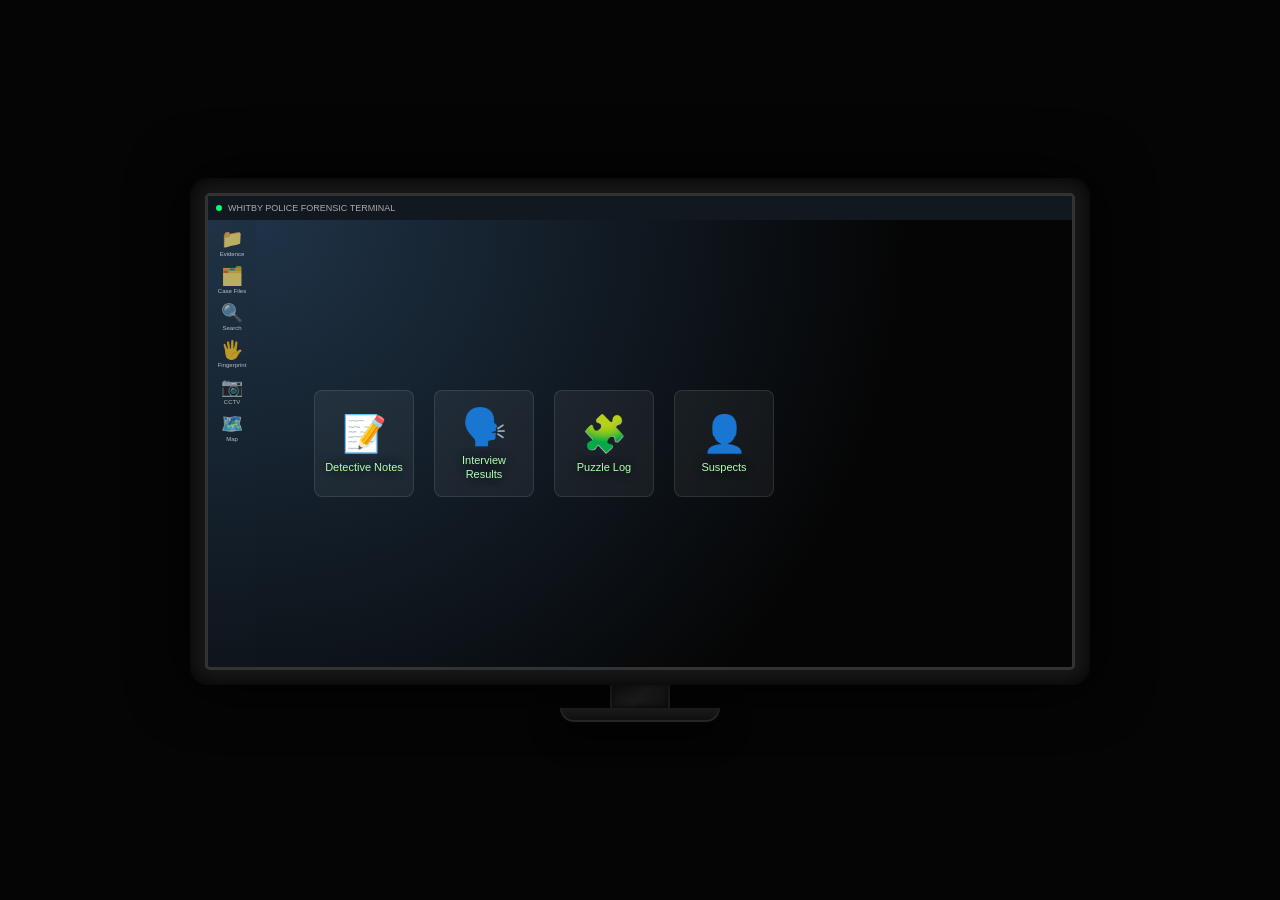
==== hanoi-puzzle.html @ 404af090 "Add files via upload" ====
<!DOCTYPE html>
<html lang="en">
<head>
  <meta charset="UTF-8">
  <meta name="viewport" content="width=device-width, initial-scale=1.0">
  <title>Whitby Detective - Workstation</title>
  <style>
    /* ===== PC STYLES ===== */
    * { box-sizing: border-box; font-family: Arial, sans-serif; }
    body { margin: 0; height: 100vh; background: #050505; display: flex; justify-content: center; align-items: center; overflow: hidden; }
    .computer { width: min(92vw, 900px); display: flex; flex-direction: column; align-items: center; gap: 0px; }
    .monitor {
      width: 100%;
      aspect-ratio: 16/9;
      background: #181818;
      border-radius: 18px;
      padding: 15px;
      box-shadow: 0 0 60px black, inset 0 0 20px #000;
      flex-shrink: 0;
      position: relative;
      z-index: 2;
    }
    .screen {
      width: 100%;
      height: 100%;
      background: #071018;
      border: 3px solid #333;
      border-radius: 5px;
      display: flex;
      flex-direction: column;
      overflow: hidden;
    }
    .header {
      height: 24px;
      background: #121820;
      color: #aaa;
      display: flex;
      align-items: center;
      padding: 0 8px;
      font-size: 9px;
      flex-shrink: 0;
    }
    .status-light {
      width: 6px;
      height: 6px;
      background: #00ff66;
      border-radius: 50%;
      margin-right: 6px;
    }
    .desktop {
      flex: 1;
      display: flex;
      background: radial-gradient(circle at top left, #1f3347, #050505 70%);
      position: relative;
      overflow: hidden;
      min-height: 0;
    }
    .icons {
      width: 48px;
      padding: 6px;
      flex-shrink: 0;
      z-index: 5;
      display: flex;
      flex-direction: column;
      gap: 4px;
    }
    .icon {
      color: rgba(255,255,255,0.7);
      text-align: center;
      font-size: 6px;
      cursor: pointer;
      padding: 2px 0;
      transition: color 0.2s;
    }
    .icon:hover { color: #fff; }
    .icon span { display: block; font-size: 18px; margin-bottom: 1px; }
    .puzzle-area {
      flex: 1;
      display: flex;
      align-items: center;
      justify-content: center;
      padding: 10px;
      overflow: auto;
      min-height: 0;
      position: relative;
    }

    /* ===== DESKTOP VIEW ===== */
    #desktopView {
      width: 100%;
      height: 100%;
      display: flex;
      flex-direction: column;
      align-items: center;
      justify-content: center;
      position: absolute;
      top: 0; left: 0;
      z-index: 10;
      background: radial-gradient(circle at top left, #1f3347, #050505 70%);
      transition: opacity 0.5s;
      padding: 20px;
    }
    #desktopView.hidden {
      opacity: 0;
      pointer-events: none;
    }
    .desktop-grid {
      display: grid;
      grid-template-columns: repeat(auto-fill, minmax(100px, 1fr));
      gap: 20px;
      width: 100%;
      max-width: 700px;
      justify-items: center;
    }
    .desktop-icon {
      display: flex;
      flex-direction: column;
      align-items: center;
      justify-content: center;
      background: rgba(255,255,255,0.05);
      border: 1px solid rgba(255,255,255,0.1);
      border-radius: 8px;
      padding: 15px 10px;
      cursor: pointer;
      transition: background 0.3s, transform 0.2s;
      color: #b3ffb3;
      font-size: 12px;
      width: 100px;
      text-align: center;
      min-height: 90px;
    }
    .desktop-icon:hover {
      background: rgba(255,255,255,0.15);
      transform: scale(1.02);
    }
    .desktop-icon .big-icon {
      font-size: 36px;
      margin-bottom: 6px;
    }
    .desktop-icon .label {
      font-size: 11px;
      text-shadow: 0 0 10px rgba(0,0,0,0.8);
      word-wrap: break-word;
      line-height: 1.2;
    }
    .desktop-icon.hidden-usb {
      display: none !important;
    }

    /* ===== HANOI (hidden initially) ===== */
    .hanoi-wrapper {
      transform: scale(0.9);
      transform-origin: center center;
      width: 100%;
      height: 100%;
      display: none;
      flex-direction: column;
      align-items: center;
      justify-content: center;
    }
    .hanoi-wrapper.active {
      display: flex;
    }

    /* ===== HANOI STYLES ===== */
    .hanoi-wrapper label, .hanoi-wrapper input {
      position: absolute;
      top: -10vmin;
      margin: 0;
      border: 0;
      padding: 0;
      width: 30vmin;
      height: 52.5vmin;
      cursor: pointer;
      opacity: 0;
      pointer-events: none;
      -webkit-tap-highlight-color: transparent;
    }
    .hanoi-wrapper input:nth-child(6n+2), .hanoi-wrapper input:checked + input + input + label { left: 0; }
    .hanoi-wrapper input:nth-child(6n+3), .hanoi-wrapper input:checked + input + label { left: 30vmin; }
    .hanoi-wrapper input:nth-child(6n+4), .hanoi-wrapper input:checked + label { left: 60vmin; }
    .hanoi-wrapper label, .hanoi-wrapper input:hover, .hanoi-wrapper input[readonly]:focus + input, .hanoi-wrapper input[readonly]:focus + input + input, .hanoi-wrapper input[readonly]:focus + input + input + input { pointer-events: initial; }
    .hanoi-wrapper input[readonly], .hanoi-wrapper input:nth-child(6n+2):checked ~ input:nth-child(6n+2), .hanoi-wrapper input:nth-child(6n+3):checked ~ input:nth-child(6n+3), .hanoi-wrapper input:nth-child(6n+4):checked ~ input:nth-child(6n+4) { pointer-events: none; }
    .hanoi-wrapper #one ~ input, .hanoi-wrapper #one ~ label { z-index: 6; }
    .hanoi-wrapper #two ~ input, .hanoi-wrapper #two ~ label { z-index: 5; }
    .hanoi-wrapper #three ~ input, .hanoi-wrapper #three ~ label { z-index: 4; }
    .hanoi-wrapper #four ~ input, .hanoi-wrapper #four ~ label { z-index: 3; }
    .hanoi-wrapper #five ~ input, .hanoi-wrapper #five ~ label { z-index: 2; }
    .hanoi-wrapper #six ~ input, .hanoi-wrapper #six ~ label { z-index: 1; }
    .hanoi-wrapper input#zero { z-index: 7; }
    .hanoi-wrapper input#zero:focus { pointer-events: none; }
    .hanoi-wrapper input[readonly]:focus + input:checked ~ #zero { left: 0; pointer-events: initial; }
    .hanoi-wrapper input[readonly]:focus + input + input:checked ~ #zero { left: 30vmin; pointer-events: initial; }
    .hanoi-wrapper input[readonly]:focus + input + input + input:checked ~ #zero { left: 60vmin; pointer-events: initial; }
    .hanoi-wrapper .discs {
      position: relative;
      display: flex;
      flex-flow: column wrap;
      justify-content: flex-end;
      margin: 8vmin auto 0;
      width: 85vmin;
      height: 32vmin;
    }
    .hanoi-wrapper .disc {
      z-index: 1;
      border-radius: 1vmin;
      height: 4vmin;
      pointer-events: none;
      transition: order 0.3s step-end;
    }
    .hanoi-wrapper input:checked + input + input + label + .disc { order: 3; }
    .hanoi-wrapper input:checked + input + label + .disc { order: 6; }
    .hanoi-wrapper input:checked + label + .disc { order: 9; }
    .hanoi-wrapper input:focus + input:checked + input + input + label + .disc { order: 1; transition: order 0s; animation: float 3s ease-in-out infinite alternate; }
    .hanoi-wrapper input:focus + input + input:checked + input + label + .disc { order: 4; transition: order 0s; animation: float 3s ease-in-out infinite alternate; }
    .hanoi-wrapper input:focus + input + input + input:checked + label + .disc { order: 7; transition: order 0s; animation: float 3s ease-in-out infinite alternate; }
    @keyframes float { 50% { transform: translateY(-1vmin); } }
    .hanoi-wrapper input:focus + input:hover + input + input + label + .disc, .hanoi-wrapper input + input:active + input + input + label + .disc { order: 1; }
    .hanoi-wrapper input:focus + input + input:hover + input + label + .disc, .hanoi-wrapper input + input + input:active + input + label + .disc { order: 4; }
    .hanoi-wrapper input:focus + input + input + input:hover + label + .disc, .hanoi-wrapper input + input + input + input:active + label + .disc { order: 7; }
    .hanoi-wrapper .one { margin: 0 10vmin; width: 10vmin; background: linear-gradient(to right, #5d3a1a, #4a2c13, #3a1f0e); }
    .hanoi-wrapper .two { margin: 0 8vmin; width: 14vmin; background: linear-gradient(to right, #2c3e50, #1e2b3a, #141e2a); }
    .hanoi-wrapper .three { margin: 0 6vmin; width: 18vmin; background: linear-gradient(to right, #7d5e3a, #6b4e2f, #5a3e24); }
    .hanoi-wrapper .four { margin: 0 4vmin; width: 22vmin; background: linear-gradient(to right, #3a3a3a, #2a2a2a, #1a1a1a); }
    .hanoi-wrapper .five { margin: 0 2vmin; width: 26vmin; background: linear-gradient(to right, #2e5e5e, #1f4a4a, #123b3b); }
    .hanoi-wrapper .six { width: 30vmin; background: linear-gradient(to right, #7a2e2e, #5e2323, #471b1b); }
    .hanoi-wrapper .spacer { width: 30vmin; height: 1px; flex-grow: 0; pointer-events: none; transition: flex 0.3s; }
    .hanoi-wrapper .separator { width: 0; height: 100%; }
    .hanoi-wrapper .a { order: 2; }
    .hanoi-wrapper .ab { order: 3; }
    .hanoi-wrapper .b { order: 5; }
    .hanoi-wrapper .bc { order: 6; }
    .hanoi-wrapper .c { order: 8; }
    .hanoi-wrapper input[readonly]:focus + input:hover ~ .a, .hanoi-wrapper input[readonly]:focus + input + input:hover ~ .b, .hanoi-wrapper input[readonly]:focus + input + input + input:hover ~ .c { transition: flex 0s; flex-grow: 1; }
    .hanoi-wrapper input[readonly]:focus + input:checked ~ .a, .hanoi-wrapper input[readonly]:focus + input + input:checked ~ .b, .hanoi-wrapper input[readonly]:focus + input + input + input:checked ~ .c { flex-grow: 1; }
    .hanoi-wrapper .win {
      z-index: 7;
      position: absolute;
      left: 0;
      right: 0;
      top: -10vmin;
      bottom: -7.5vmin;
      color: #a5d6a7;
      font-family: Arial, sans-serif;
      font-size: 6vmin;
      line-height: 17.5vmin;
      opacity: 0;
      pointer-events: none;
      transition: opacity 0.3s;
    }
    .hanoi-wrapper input:nth-child(6n+4):checked ~ input:nth-child(6n+4):checked ~ input:nth-child(6n+4):checked ~ input:nth-child(6n+4):checked ~ input:nth-child(6n+4):checked ~ input:nth-child(6n+4):checked ~ .win { opacity: 1; pointer-events: initial; }
    .hanoi-wrapper .tower {
      position: absolute;
      top: 7.5vmin;
      border-radius: 1vmin;
      width: 5vmin;
      height: 30vmin;
      background: linear-gradient(to right, #3a3a3a, #2a2a2a, #1a1a1a);
    }
    .hanoi-wrapper .tower.c { background: linear-gradient(to right, #2e7d32, #1b5e20, #0a3d0a); }
    .hanoi-wrapper .a { left: 12.5vmin; }
    .hanoi-wrapper .b { left: 42.5vmin; }
    .hanoi-wrapper .c { left: 72.5vmin; }
    .hanoi-wrapper .bottom {
      position: relative;
      display: block;
      margin: 0 auto;
      border-radius: 1vmin;
      width: 95vmin;
      height: 7.5vmin;
      background: linear-gradient(to right, rgba(255,255,255,0.1), transparent), linear-gradient(#555, #444 13%, #777 14.5%, #777 27.5%, #444 29%, #444 42%, #777 43.5%, #666 56.5%, #444 58%, #444 71%, #666 72.5%, #666 85.5%, #444 87%, #555);
    }

    /* ===== BUTTON PANEL ===== */
    .hanoi-button-panel {
      display: flex;
      gap: 12px;
      justify-content: center;
      flex-wrap: wrap;
      margin-top: 6px;
    }
    .hanoi-action-btn {
      border: none;
      border-radius: 4px;
      padding: 6px 16px;
      font-size: 12px;
      font-weight: bold;
      color: #ccc;
      background: linear-gradient(to right, #2e7d32, #1b5e20);
      cursor: pointer;
      box-shadow: 0 2px 4px rgba(0,0,0,0.5);
      font-family: Arial, sans-serif;
    }
    .hanoi-action-btn:hover:not(:disabled) { background: linear-gradient(to right, #3e9e43, #2e7d32); }
    .hanoi-action-btn:disabled { opacity: 0.5; cursor: not-allowed; }

    /* ===== OVERLAYS ===== */
    .overlay-panel {
      position: absolute;
      top: 0;
      left: 0;
      width: 100%;
      height: 100%;
      background: rgba(0,0,0,0.85);
      border-radius: 4px;
      display: none;
      flex-direction: column;
      padding: 20px;
      overflow-y: auto;
      z-index: 20;
      color: #b3ffb3;
      justify-content: flex-start;
      align-items: stretch;
    }
    .overlay-panel.visible { display: flex; }

    .overlay-header {
      display: flex;
      justify-content: space-between;
      align-items: center;
      border-bottom: 1px solid #2a7e2a;
      padding-bottom: 10px;
      margin-bottom: 15px;
    }
    .overlay-header .title {
      font-size: 1.2rem;
      color: #88ff88;
    }
    .overlay-header .close-btn {
      background: #1e3a1e;
      border: none;
      color: #aaffaa;
      font-size: 1rem;
      padding: 4px 12px;
      border-radius: 4px;
      cursor: pointer;
      font-weight: bold;
    }
    .overlay-header .close-btn:hover { background: #2a6b2a; }

    .file-content {
      background: #0a120a;
      border: 1px solid #1e6a1e;
      border-radius: 4px;
      padding: 15px;
      white-space: pre-wrap;
      word-wrap: break-word;
      font-size: 0.85rem;
      flex: 1;
      overflow-y: auto;
      color: #b3ffb3;
      font-family: 'Courier New', monospace;
      line-height: 1.6;
      max-height: calc(100% - 80px);
    }

    /* Suspect message overlay */
    #suspect-message {
      justify-content: center;
      align-items: center;
      text-align: center;
      font-size: 2.8vmin;
      line-height: 1.6;
    }
    #suspect-message button {
      background: #1e4a1e;
      border: none;
      color: #b3ffb3;
      font-size: 3vmin;
      padding: 1.5vmin 4vmin;
      border-radius: 1vmin;
      margin-top: 3vmin;
      cursor: pointer;
      box-shadow: 0 0 1.5vmin #00cc00;
      transition: background 0.3s;
    }
    #suspect-message button:hover { background: #2a6b2a; }

    /* USB explorer overlay */
    #explorer .explorer-header {
      display: flex;
      gap: 2vmin;
      align-items: center;
      border-bottom: 2px solid #2a7e2a;
      padding-bottom: 1.5vmin;
      margin-bottom: 2vmin;
    }
    #explorer .back-btn {
      background: #1e3a1e;
      border: none;
      color: #aaffaa;
      font-size: 2.5vmin;
      padding: 0.5vmin 2vmin;
      border-radius: 1vmin;
      cursor: pointer;
      font-weight: bold;
    }
    #explorer .back-btn:disabled { opacity: 0.3; cursor: not-allowed; }
    #explorer .path { font-size: 2.5vmin; color: #88ff88; flex: 1; }
    #explorer .file-list {
      list-style: none;
      padding: 0;
      margin: 2vmin 0;
      border: 1px solid #1e5a1e;
      min-height: 20vmin;
      max-height: 28vmin;
      overflow-y: auto;
      background: #0a1a0a;
      border-radius: 1vmin;
    }
    #explorer .file-list li {
      padding: 1.2vmin 2vmin;
      border-bottom: 1px solid #1e4a1e;
      cursor: pointer;
      display: flex;
      align-items: center;
      gap: 1.5vmin;
      font-size: 2.2vmin;
    }
    #explorer .file-list li:hover { background: #1a3a1a; }
    #explorer .folder-icon::before { content: "📁 "; color: #88ccff; }
    #explorer .file-icon::before { content: "📄 "; color: #ffcc88; }
    #explorer .encrypted-icon::before { content: "🔒 "; color: #ff8888; }
    #explorer .content-area {
      background: #0a120a;
      border: 1px solid #1e6a1e;
      border-radius: 1vmin;
      padding: 2vmin;
      margin-top: 2vmin;
      white-space: pre-wrap;
      word-wrap: break-word;
      font-size: 2.2vmin;
      min-height: 20vmin;
      max-height: 38vmin;
      overflow-y: auto;
    }

    /* ===== USB BOX (physical) - hidden when locked ===== */
    .usb-box {
      display: flex;
      align-items: center;
      justify-content: center;
      gap: 10px;
      width: 140px;
      height: 24px;
      background: linear-gradient(180deg, #2a2a2a, #151515);
      border: 1px solid #444;
      border-radius: 4px;
      margin: 6px auto 6px auto;
      box-shadow: inset 0 1px 2px rgba(255,255,255,0.05), 0 0 15px rgba(0,0,0,0.8);
      position: relative;
      z-index: 1;
      flex-shrink: 0;
      cursor: pointer;
      transition: border-color 0.3s, box-shadow 0.3s;
    }
    .usb-box:hover {
      border-color: #6a6;
      box-shadow: 0 0 20px rgba(0,255,0,0.15), 0 0 15px rgba(0,0,0,0.8);
    }
    .usb-box.hidden-usb {
      display: none !important;
    }
    .usb-icon { font-size: 12px; color: #888; line-height: 1; }
    .usb-label { color: #666; font-size: 7px; letter-spacing: 1px; text-transform: uppercase; font-weight: 300; }
    .usb-port {
      width: 16px;
      height: 10px;
      background: #0a0f1a;
      border: 1.5px solid #666;
      border-radius: 2px;
      box-shadow: inset 0 0 6px rgba(0,0,0,0.9);
      position: relative;
      flex-shrink: 0;
    }
    .usb-port::after {
      content: '';
      position: absolute;
      bottom: 1.5px;
      left: 50%;
      transform: translateX(-50%);
      width: 6px;
      height: 4px;
      background: #05080f;
      border: 1px solid #333;
      border-radius: 1px;
      box-shadow: inset 0 0 4px rgba(0,0,0,0.8);
    }

    .stand {
      display: flex;
      flex-direction: column;
      align-items: center;
      margin-top: -2px;
      position: relative;
      z-index: 1;
    }
    .stand-neck {
      width: 60px;
      height: 25px;
      background: linear-gradient(135deg, #1a1a1a, #2a2a2a, #1a1a1a);
      border-radius: 4px 4px 0 0;
      box-shadow: inset 0 -2px 5px rgba(0,0,0,0.5);
      border-left: 2px solid #2a2a2a;
      border-right: 2px solid #2a2a2a;
      border-top: 2px solid #2a2a2a;
    }
    .stand-base {
      width: 160px;
      height: 14px;
      background: linear-gradient(180deg, #222, #111);
      border-radius: 0 0 20px 20px;
      box-shadow: 0 10px 30px rgba(0,0,0,0.9);
      border-left: 2px solid #2a2a2a;
      border-right: 2px solid #2a2a2a;
      border-bottom: 2px solid #2a2a2a;
    }

    .hidden-form { display: none !important; }
    .hidden { display: none !important; }

    @media (max-width: 500px) {
      .monitor { padding: 8px; }
      .header { height: 20px; font-size: 7px; }
      .icons { width: 36px; padding: 4px; }
      .icon span { font-size: 14px; }
      .hanoi-wrapper { transform: scale(0.7); }
      .hanoi-wrapper .discs { width: 75vmin; height: 28vmin; }
      .desktop-grid { grid-template-columns: repeat(auto-fill, minmax(80px, 1fr)); gap: 10px; }
      .desktop-icon { width: 80px; padding: 10px 5px; min-height: 70px; }
      .desktop-icon .big-icon { font-size: 28px; }
      .desktop-icon .label { font-size: 10px; }
    }
  </style>
</head>
<body>
<div class="computer">

  <!-- MONITOR -->
  <div class="monitor">
    <div class="screen">

      <div class="header">
        <div class="status-light"></div>
        WHITBY POLICE FORENSIC TERMINAL
      </div>

      <div class="desktop">

        <div class="icons">
          <div class="icon"><span>📁</span>Evidence</div>
          <div class="icon"><span>🗂️</span>Case Files</div>
          <div class="icon"><span>🔍</span>Search</div>
          <div class="icon"><span>🖐️</span>Fingerprint</div>
          <div class="icon"><span>📷</span>CCTV</div>
          <div class="icon"><span>🗺️</span>Map</div>
        </div>

        <!-- PUZZLE AREA -->
        <div class="puzzle-area" id="puzzleArea">

          <!-- DESKTOP VIEW -->
          <div id="desktopView">
            <div class="desktop-grid" id="desktopGrid">
              <!-- Detective Notes -->
              <div class="desktop-icon" data-file="detectiveNotes">
                <div class="big-icon">📝</div>
                <div class="label">Detective Notes</div>
              </div>
              <!-- Interview Results -->
              <div class="desktop-icon" data-file="interviewResults">
                <div class="big-icon">🗣️</div>
                <div class="label">Interview Results</div>
              </div>
              <!-- Puzzle Log -->
              <div class="desktop-icon" data-file="puzzleLog">
                <div class="big-icon">🧩</div>
                <div class="label">Puzzle Log</div>
              </div>
              <!-- Suspects -->
              <div class="desktop-icon" data-file="suspects">
                <div class="big-icon">👤</div>
                <div class="label">Suspects</div>
              </div>
              <!-- USB Drive (hidden if locked) -->
              <div class="desktop-icon" id="usbDesktopIcon">
                <div class="big-icon">💾</div>
                <div class="label">USB Drive</div>
                <div class="sub-label" style="font-size:8px; color:#888;">Click to open</div>
              </div>
            </div>
          </div>

          <!-- TOWER OF HANOI -->
          <div class="hanoi-wrapper" id="hanoiContainer">
            <form id="hanoiForm">
              <div class="discs">
                <input id="one" type="text" tabindex="-1" readonly>
                <input name="one" type="radio" tabindex="-1" checked>
                <input name="one" type="radio" tabindex="-1">
                <input name="one" type="radio" tabindex="-1">
                <label for="one"></label>
                <div class="disc one"></div>

                <input id="two" type="text" tabindex="-1" readonly>
                <input name="two" type="radio" tabindex="-1" checked>
                <input name="two" type="radio" tabindex="-1">
                <input name="two" type="radio" tabindex="-1">
                <label for="two"></label>
                <div class="disc two"></div>

                <input id="three" type="text" tabindex="-1" readonly>
                <input name="three" type="radio" tabindex="-1" checked>
                <input name="three" type="radio" tabindex="-1">
                <input name="three" type="radio" tabindex="-1">
                <label for="three"></label>
                <div class="disc three"></div>

                <input id="four" type="text" tabindex="-1" readonly>
                <input name="four" type="radio" tabindex="-1" checked>
                <input name="four" type="radio" tabindex="-1">
                <input name="four" type="radio" tabindex="-1">
                <label for="four"></label>
                <div class="disc four"></div>

                <input id="five" type="text" tabindex="-1" readonly>
                <input name="five" type="radio" tabindex="-1" checked>
                <input name="five" type="radio" tabindex="-1">
                <input name="five" type="radio" tabindex="-1">
                <label for="five"></label>
                <div class="disc five"></div>

                <input id="six" type="text" tabindex="-1" readonly>
                <input name="six" type="radio" tabindex="-1" checked>
                <input name="six" type="radio" tabindex="-1">
                <input name="six" type="radio" tabindex="-1">
                <label for="six"></label>
                <div class="disc six"></div>

                <input id="zero" type="text" tabindex="-1" readonly>
                <div class="spacer a"></div><div class="separator ab"></div>
                <div class="spacer b"></div><div class="separator bc"></div>
                <div class="spacer c"></div>
                <div class="tower a"></div><div class="tower b"></div><div class="tower c"></div>
                <div class="win">You win! :)</div>
              </div>
              <div class="bottom"></div>
            </form>

            <div class="hanoi-button-panel" id="buttonPanel">
              <button class="hanoi-action-btn" id="newGameBtn">⟲ NEW GAME</button>
              <button class="hanoi-action-btn" id="solutionBtn">⚙ SOLUTION</button>
            </div>
          </div>

          <!-- SUSPECT MESSAGE OVERLAY -->
          <div class="overlay-panel" id="suspect-message">
            <div style="max-width:80%; margin:0 auto;">
              “Well done, detective. You actually solved it.<br>Maybe you're not as dull as the rest.<br>I left a little something — a USB drive.<br>Let's see if you can keep up.”
            </div>
            <button id="accessUsbBtn">► ACCESS USB</button>
          </div>

          <!-- USB EXPLORER OVERLAY -->
          <div class="overlay-panel" id="explorer">
            <div class="explorer-header">
              <button class="back-btn" id="explorerBack">← BACK</button>
              <span class="path" id="currentPath">ROOT</span>
              <button class="back-btn" id="explorerClose">✖ CLOSE</button>
            </div>
            <ul class="file-list" id="fileList"></ul>
            <div class="content-area" id="fileContent">📁 Select a file to view</div>
          </div>

          <!-- FILE VIEWER OVERLAY (for Desktop files) -->
          <div class="overlay-panel" id="fileViewer">
            <div class="overlay-header">
              <span class="title" id="fileViewerTitle">File Viewer</span>
              <button class="close-btn" id="fileViewerClose">✖ CLOSE</button>
            </div>
            <div class="file-content" id="fileViewerContent">Loading...</div>
          </div>

        </div><!-- end puzzle-area -->

      </div><!-- end desktop -->
    </div><!-- end screen -->
  </div><!-- end monitor -->

  <!-- USB BOX (physical) - hidden when locked -->
  <div class="usb-box" id="usbBox">
    <span class="usb-icon">🔌</span>
    <span class="usb-label">USB 3.0</span>
    <div class="usb-port"></div>
  </div>

  <!-- STAND -->
  <div class="stand">
    <div class="stand-neck"></div>
    <div class="stand-base"></div>
  </div>

</div>

<script>
  // ===== READ URL PARAMETER (initial) =====
  var urlParams = new URLSearchParams(window.location.search);
  var usbUnlocked = urlParams.get('usbUnlocked') === 'true';
  console.log('Hanoi puzzle loaded, initial usbUnlocked:', usbUnlocked);

  // ===== SET USB VISIBILITY =====
  function setUsbVisibility(visible) {
    var usbDesktopIcon = document.getElementById('usbDesktopIcon');
    var usbBox = document.getElementById('usbBox');
    if (usbDesktopIcon) usbDesktopIcon.classList.toggle('hidden-usb', !visible);
    if (usbBox) usbBox.classList.toggle('hidden-usb', !visible);
  }

  // ===== USB FILE SYSTEM (for explorer) =====
  var fileSystem = {
    "read_me.txt": "Detective,\n\nIf you're reading this, you've proven you can think logically and patiently — the Tower of Hanoi demands nothing less. Inside this drive you'll find a year's worth of observations. Some stores were successfully visited, others were merely... studied. \n\nI enjoy a worthy opponent. Figure out which jobs are already done, and more importantly — which one is next. The clock is ticking.\n\n— C.",
    "Evidence": {
      "downtown_crown.txt": "LOCATION: Downtown Crown Jewelers, 412 Main St.\nSECURITY: Glass display cases, alarm system (DSC PC1832), one guard on weekdays.\nWEAKNESS: Guard takes a smoke break at 2:17 AM for ~9 minutes. Rear door lock outdated (Schlage).\nSTAFF: Manager leaves at 6:30 PM, cleaning crew 11:15 PM - 11:40 PM.\nSTATUS: COMPLETED. No complications.",
      "eastside_gems.txt": "LOCATION: Eastside Gems & Co., 87 Elmwood Ave.\nSECURITY: Vault door (AMSEC SL300) with timer lock, cameras (Vista PTZ).\nWEAKNESS: Camera rotates away from service corridor every 73 seconds — 11s window.\nSTAFF: Friday closing early (17:00), only two employees.\nSTATUS: COMPLETED. Used corridor window.",
      "royal_oak.txt": "LOCATION: Royal Oak Watches, 2200 Grand Blvd.\nSECURITY: Bars on windows, motion sensors (Honeywell), safe in back.\nWEAKNESS: Motion sensor offline 3:00-3:05 AM during system test (nightly).\nSTAFF: Owner stays until 23:00 on Saturdays.\nSTATUS: COMPLETED. Took Rolex shipment."
    },
    "Logs": {
      "moves.log": "[1] A → C\n[2] A → B\n[3] C → B\n[4] A → C\n[5] B → A\n[6] B → C\n[7] A → C\n-- Pattern repeats everywhere: security routines, human habits, camera sweeps. Find the rhythm, find the gap.",
      "camera_delays.log": "Downtown Crown: PTZ camera cycle 47s, blind spot 3s at NE corner.\nEastside Gems: corridor view blocked by flagpole 11:20 - 11:35 nightly.\nRoyal Oak: motion sensor offline window confirmed 3:00-3:05 AM.\nObservation: consistency in gaps — like Hanoi, move by move.",
      "blind_spots.txt": "📍 2417 Wilson Ave (abandoned) — no cameras but street light flickers.\n📍 Meridian Mall — loading bay camera rotates, 14s blind every 2min.\n📍 Riverside Plaza — guard does rounds every 34min, takes 4min.\nPatterns within patterns."
    },
    "Private": {
      "unfinished_targets.txt": "Stores investigated but never attempted:\n\n- Westside Diamonds (new alarm system, uncertain window)\n- Liberty Jewelers (owner lives above, unpredictable presence)\n- Crystal Cove (reinforced door installed mid-survey)\n- Oakwood Pawn (too many pedestrians after 9 PM)\n\nMaybe one of these becomes the next move. Maybe not.",
      "ledger.enc": "⛔ ENCRYPTED FILE — PASSWORD REQUIRED ⛔\n(This file will be part of a future puzzle.)"
    }
  };
  var hiddenLedgerContent = "🔓 DECRYPTED LEDGER 🔓\n\nYou found the keystone. Very well.\n\nThe real planning notes:\n\n- The first three jobs (Downtown Crown, Eastside Gems, Royal Oak) were tests.\n- The next target is NOT among the unfinished targets. It's a new location: \n  \"GRAND AVENUE VAULT\" — they installed a new camera system last month, but the rotation pattern is exactly 73 seconds (like Eastside). The blind spot appears at 2:17 AM for 11 seconds.\n\n- I've left a more detailed blueprint inside the \"Private\" folder under the name \"vault_blueprint.txt\". But that file is also encrypted with the same password. (Just kidding — it's plain text now that you're in.)\n\n- Remember: patterns repeat. The tower taught you that.\n\n— C.";

  // ===== LISTEN FOR GAME DATA FROM PARENT =====
  window.addEventListener('message', function(e) {
    if (e.data && e.data.type === 'GAME_DATA') {
      window._gameData = e.data.data;
      console.log('📥 Received game data via postMessage');

      // Update USB visibility based on received data
      if (window._gameData && typeof window._gameData.usbUnlocked !== 'undefined') {
        usbUnlocked = window._gameData.usbUnlocked === true;
        setUsbVisibility(usbUnlocked);
        console.log('🔄 USB visibility updated to:', usbUnlocked);
      }
    }
  }, false);

  // ===== GAME LOGIC =====
  (function() {
    console.log('Hanoi puzzle initializing...');

    // ---- Helper to get game (now uses postMessage data) ----
    function getGame() {
      // 1) Check if we have received data via postMessage
      if (typeof window._gameData !== 'undefined' && window._gameData) {
        console.log('✅ Game found via postMessage data');
        return window._gameData;
      }
      // 2) Check local window.game (if exposed)
      if (typeof window.game !== 'undefined' && window.game) {
        console.log('✅ Game found via window.game');
        return window.game;
      }
      // 3) Try parent (only works if same origin)
      try {
        if (window.parent && window.parent.game) {
          console.log('✅ Game found via window.parent.game');
          return window.parent.game;
        }
      } catch (e) {
        console.warn('Cannot access parent:', e);
      }
      console.warn('❌ Game not found.');
      return null;
    }

    var form = document.getElementById('hanoiForm');
    var newGameBtn = document.getElementById('newGameBtn');
    var solutionBtn = document.getElementById('solutionBtn');
    var suspectOverlay = document.getElementById('suspect-message');
    var explorerOverlay = document.getElementById('explorer');
    var fileViewerOverlay = document.getElementById('fileViewer');
    var fileViewerTitle = document.getElementById('fileViewerTitle');
    var fileViewerContent = document.getElementById('fileViewerContent');
    var fileViewerClose = document.getElementById('fileViewerClose');
    var accessUsbBtn = document.getElementById('accessUsbBtn');
    var explorerBack = document.getElementById('explorerBack');
    var explorerClose = document.getElementById('explorerClose');
    var fileList = document.getElementById('fileList');
    var fileContent = document.getElementById('fileContent');
    var currentPathEl = document.getElementById('currentPath');
    var buttonPanel = document.getElementById('buttonPanel');
    var desktopView = document.getElementById('desktopView');
    var hanoiWrapper = document.getElementById('hanoiContainer');
    var usbBox = document.getElementById('usbBox');
    var usbDesktopIcon = document.getElementById('usbDesktopIcon');

    var winDisplayed = false;
    var solving = false;
    var solveInterval = null;
    var moveList = [];
    var currentMoveIndex = 0;
    var explorerVisible = false;
    var currentPath = [];
    var ledgerUnlocked = false;

    // ---- Set USB visibility (already defined globally) ----
    // (setUsbVisibility is defined above)

    // ---- Desktop icon click handlers (with retry) ----
    document.querySelectorAll('.desktop-icon[data-file]').forEach(function(icon) {
      icon.addEventListener('click', function() {
        var file = this.dataset.file;
        var game = null;
        var attempts = 0;

        function tryGetGame() {
          game = getGame();
          if (!game && attempts < 10) {
            attempts++;
            console.log('⏳ Waiting for game data... attempt ' + attempts);
            setTimeout(tryGetGame, 300);
            return;
          }
          if (!game) {
            showFileViewer('Error', 'Game data not available. Please ensure you are playing the game.');
            return;
          }
          // --- Now process the file ---
          var title = '';
          var content = '';

          console.log('Opening file:', file, 'Game object:', game);

          switch (file) {
            case 'detectiveNotes':
              title = '📝 Detective Notes';
              var notes = game.detectiveNotes || [];
              if (notes.length === 0) {
                content = 'No notes yet.';
              } else {
                var formatted = '🔍 DETECTIVE NOTES (CASE LOG)\n';
                notes.forEach(function(line) {
                  if (line.trim() === '') {
                    formatted += '\n';
                  } else {
                    if (!line.startsWith('📌') && !line.startsWith('🔍') && !line.startsWith('📋')) {
                      formatted += '📌 ' + line + '\n';
                    } else {
                      formatted += line + '\n';
                    }
                  }
                });
                content = formatted;
              }
              break;

            case 'interviewResults':
              title = '🗣️ Interview Results';
              var lines = ['×', 'Select a suspect to view their interview transcript:'];
              if (game.suspects && game.suspects.length) {
                game.suspects.forEach(function(s) {
                  var asked = game.askedQuestions[s.id] || [];
                  var stress = game.suspectStress[s.id] || 0;
                  lines.push('');
                  lines.push(s.emoji + ' ' + s.name);
                  lines.push('Stress: ' + stress + '%');
                  lines.push(asked.length + ' questions answered');
                });
              } else {
                lines.push('No suspects available.');
              }
              content = lines.join('\n');
              break;

            case 'puzzleLog':
              title = '🧩 Puzzle Log';
              var logLines = ['Main Puzzles:'];
              if (game.mainPuzzles) {
                game.mainPuzzles.forEach(function(p, i) {
                  var solved = game.mainSolved && game.mainSolved[i] ? '✅ SOLVED' : '⬜ Not yet';
                  logLines.push((i+1) + '. ' + solved);
                });
              }
              logLines.push('');
              logLines.push('Bonus Puzzles:');
              if (game.bonusPuzzles) {
                game.bonusPuzzles.forEach(function(p, i) {
                  var solved = game.bonusSolved && game.bonusSolved[i] ? '✅ SOLVED' : '⬜ Not yet';
                  logLines.push((i+1) + '. ' + solved);
                });
              }
              content = logLines.join('\n');
              break;

            case 'suspects':
              title = '👤 Suspects';
              var suspectLines = ['👥 SUSPECT PROFILES'];
              if (game.suspects) {
                game.suspects.forEach(function(s, idx) {
                  suspectLines.push('');
                  suspectLines.push(s.emoji + ' ' + s.name + ' (S' + (idx+1) + '):');
                  suspectLines.push('');
                  if (s.unlocked) {
                    if (s.id === 's1') {
                      suspectLines.push('Status:');
                      suspectLines.push('Former maintenance worker.');
                      suspectLines.push('Still visits familiar sites out of habit.');
                      suspectLines.push('Seen near several locations linked to the thefts.');
                      suspectLines.push('Has prior access and layout knowledge.');
                      suspectLines.push('');
                      suspectLines.push('Suspicious:');
                      suspectLines.push('Had access to restricted areas');
                      suspectLines.push('Knows security blind spots');
                      suspectLines.push('Seen near multiple locations after leaving');
                      suspectLines.push('Brought in for questioning due to repeated sightings near multiple crime scenes linked to prior site access.');
                    } else if (s.id === 's2') {
                      suspectLines.push('Oversees all linked locations.');
                      suspectLines.push('External security consultant.');
                      suspectLines.push('Worked on security checks at three affected locations');
                      suspectLines.push('Present during key reviews.');
                      suspectLines.push('');
                      suspectLines.push('Suspicious:');
                      suspectLines.push('Report inconsistencies found');
                      suspectLines.push('Knows system weaknesses');
                      suspectLines.push('Present before and after incidents');
                      suspectLines.push('Reviewed most affected sites');
                      suspectLines.push('Brought in for questioning due to direct involvement in security reviews at three of the four locations targeted by the thefts.');
                    } else if (s.id === 's3') {
                      suspectLines.push('Area manager for multiple affected sites.');
                      suspectLines.push('Under pressure at work.');
                      suspectLines.push('Facing financial and performance concerns.');
                      suspectLines.push('Oversees all linked locations.');
                      suspectLines.push('');
                      suspectLines.push('Suspicious:');
                      suspectLines.push('Manages all affected sites');
                      suspectLines.push('Financial and job pressure');
                      suspectLines.push('Access to sensitive information');
                      suspectLines.push('Brought in for questioning due to managerial responsibility across all affected sites where repeated security breaches have occurred.');
                    }
                  } else {
                    suspectLines.push('🔒 This suspect is not yet available.');
                  }
                });
              }
              suspectLines.push('');
              suspectLines.push('🔍 Further investigation may reveal more suspects...');
              content = suspectLines.join('\n');
              break;

            default:
              title = 'Unknown';
              content = 'No content.';
          }
          showFileViewer(title, content);
        }

        tryGetGame();
      });
    });

    // ---- Helper escapeHtml ----
    function escapeHtml(text) {
      if (!text) return '';
      var div = document.createElement('div');
      div.textContent = text;
      return div.innerHTML;
    }

    // ---- Show file viewer ----
    function showFileViewer(title, content) {
      fileViewerTitle.textContent = title;
      if (typeof content !== 'string') content = 'No content';
      fileViewerContent.innerHTML = '<pre style="margin:0; white-space:pre-wrap; font-family:inherit; line-height:1.6;">' + escapeHtml(content) + '</pre>';
      fileViewerOverlay.classList.add('visible');
    }

    function closeFileViewer() {
      fileViewerOverlay.classList.remove('visible');
    }
    fileViewerClose.addEventListener('click', closeFileViewer);

    // ---- Initial USB visibility ----
    setUsbVisibility(usbUnlocked);

    // ---- SHOW HANOI (triggered by USB click) ----
    function showHanoi() {
      if (!usbUnlocked) return;
      desktopView.classList.add('hidden');
      hanoiWrapper.classList.add('active');
      suspectOverlay.classList.remove('visible');
      explorerOverlay.classList.remove('visible');
      explorerVisible = false;

      if (winDisplayed) {
        form.classList.add('hidden-form');
        buttonPanel.style.display = 'none';
        suspectOverlay.classList.add('visible');
      } else {
        form.classList.remove('hidden-form');
        buttonPanel.style.display = 'flex';
      }
    }

    // Click handlers for USB triggers
    if (usbBox) {
      usbBox.addEventListener('click', function(e) {
        if (!usbUnlocked) return;
        showHanoi();
      });
    }
    if (usbDesktopIcon) {
      usbDesktopIcon.addEventListener('click', function(e) {
        if (!usbUnlocked) return;
        showHanoi();
      });
    }

    // ---- HANOI ----
    function allDiscsOnC() {
      var discNames = ['one','two','three','four','five','six'];
      for (var i = 0; i < discNames.length; i++) {
        var radios = document.getElementsByName(discNames[i]);
        if (!radios || radios.length < 3) return false;
        if (!radios[2].checked) return false;
      }
      return true;
    }

    // ***** FIXED: send postMessage on solve, only once *****
    function checkWin() {
      if (allDiscsOnC() && !winDisplayed && !explorerVisible) {
        winDisplayed = true;
        form.classList.add('hidden-form');
        buttonPanel.style.display = 'none';
        suspectOverlay.classList.add('visible');
        // Notify parent via postMessage (only once)
        if (window.parent) {
          window.parent.postMessage({ type: 'PUZZLE_SOLVED' }, '*');
          console.log('📤 Sent PUZZLE_SOLVED message to parent');
        }
      }
    }

    form.addEventListener('change', function() {
      checkWin();
    });

    newGameBtn.addEventListener('click', function() {
      if (solveInterval) clearInterval(solveInterval);
      solveInterval = null;
      solving = false;
      winDisplayed = false;
      form.reset();
      form.classList.remove('hidden-form');
      buttonPanel.style.display = 'flex';
      suspectOverlay.classList.remove('visible');
      explorerOverlay.classList.remove('visible');
      explorerVisible = false;
      desktopView.classList.add('hidden');
      hanoiWrapper.classList.add('active');
    });

    // ---- SOLUTION ----
    function generateMoves(n, src, aux, dest, moves) {
      if (n === 1) { moves.push({ disc: 0, to: dest }); return; }
      generateMoves(n - 1, src, dest, aux, moves);
      moves.push({ disc: n - 1, to: dest });
      generateMoves(n - 1, aux, src, dest, moves);
    }

    function buildMoveList() {
      var moves = [];
      generateMoves(6, 0, 1, 2, moves);
      return moves;
    }

    function applyMove(move) {
      var discNames = ['one','two','three','four','five','six'];
      var name = discNames[move.disc];
      var radios = document.getElementsByName(name);
      if (radios && radios.length > move.to) radios[move.to].checked = true;
    }

    solutionBtn.addEventListener('click', function() {
      if (solving) return;
      if (!usbUnlocked) return;
      form.reset();
      moveList = buildMoveList();
      currentMoveIndex = 0;
      solving = true;
      newGameBtn.disabled = true;
      solutionBtn.disabled = true;
      solveInterval = setInterval(function() {
        if (currentMoveIndex >= moveList.length) {
          clearInterval(solveInterval);
          solveInterval = null;
          solving = false;
          newGameBtn.disabled = false;
          solutionBtn.disabled = false;
          checkWin();
          return;
        }
        applyMove(moveList[currentMoveIndex]);
        currentMoveIndex++;
      }, 200);
    });

    // ---- USB EXPLORER ----
    function getCurrentFolderObj() {
      var obj = fileSystem;
      for (var i = 0; i < currentPath.length; i++) {
        var folder = currentPath[i];
        if (obj[folder] && typeof obj[folder] === 'object' && !Array.isArray(obj[folder])) {
          obj = obj[folder];
        } else {
          return null;
        }
      }
      return obj;
    }

    function renderExplorer() {
      var folderObj = getCurrentFolderObj();
      if (!folderObj) {
        currentPath = [];
        renderExplorer();
        return;
      }
      currentPathEl.textContent = currentPath.length ? currentPath.join(' / ') : 'ROOT';
      explorerBack.disabled = currentPath.length === 0;

      var items = Object.keys(folderObj).filter(function(key) { return key !== '__proto__'; });
      var folders = [], files = [];
      items.forEach(function(key) {
        if (typeof folderObj[key] === 'object' && !Array.isArray(folderObj[key])) folders.push(key);
        else files.push(key);
      });
      folders.sort(); files.sort();
      var allItems = folders.map(function(f) { return { name: f, type: 'folder' }; }).concat(files.map(function(f) { return { name: f, type: 'file' }; }));

      fileList.innerHTML = '';
      allItems.forEach(function(item) {
        var li = document.createElement('li');
        li.setAttribute('data-name', item.name);
        li.setAttribute('data-type', item.type);
        var icon = item.type === 'folder' ? '📁' : (item.name === 'ledger.enc' ? '🔒' : '📄');
        li.innerHTML = '<span>' + icon + ' ' + item.name + '</span>';
        fileList.appendChild(li);
      });
      fileContent.innerHTML = '📁 Select a file to view';
      ledgerUnlocked = false;
    }

    function showFileContent(filename) {
      var folderObj = getCurrentFolderObj();
      if (!folderObj) return;
      var content = folderObj[filename];
      if (filename === 'ledger.enc') {
        if (ledgerUnlocked) {
          fileContent.innerHTML = '<pre style="white-space: pre-wrap; color: #b3ffb3;">' + hiddenLedgerContent + '</pre>';
        } else {
          fileContent.innerHTML = '<pre style="color: #ff8888;">⛔ ENCRYPTED FILE — Click to unlock</pre>';
          setTimeout(function() {
            var pwd = prompt("Enter password for ledger.enc:");
            if (pwd && pwd.trim().toLowerCase() === 'keystone') {
              ledgerUnlocked = true;
              fileContent.innerHTML = '<pre style="white-space: pre-wrap; color: #b3ffb3;">' + hiddenLedgerContent + '</pre>';
            } else {
              if (pwd !== null) alert("Access denied.");
              fileContent.innerHTML = '<pre style="color: #ff8888;">⛔ ACCESS DENIED — Try again.</pre>';
            }
          }, 50);
        }
      } else if (typeof content === 'string') {
        fileContent.innerHTML = '<pre style="white-space: pre-wrap; color: #b3ffb3;">' + content + '</pre>';
      } else {
        fileContent.innerHTML = '⚠️ Cannot display this item.';
      }
    }

    fileList.addEventListener('click', function(e) {
      var li = e.target.closest('li');
      if (!li) return;
      var name = li.getAttribute('data-name');
      var type = li.getAttribute('data-type');
      if (type === 'folder') {
        currentPath.push(name);
        renderExplorer();
      } else {
        showFileContent(name);
      }
    });

    explorerBack.addEventListener('click', function() {
      if (currentPath.length > 0) {
        currentPath.pop();
        renderExplorer();
      }
    });

    accessUsbBtn.addEventListener('click', function() {
      suspectOverlay.classList.remove('visible');
      explorerOverlay.classList.add('visible');
      explorerVisible = true;
      currentPath = [];
      renderExplorer();
      fileContent.innerHTML = '📁 Select a file to view';
    });

    explorerClose.addEventListener('click', function() {
      explorerOverlay.classList.remove('visible');
      explorerVisible = false;
      desktopView.classList.remove('hidden');
      hanoiWrapper.classList.remove('active');
      suspectOverlay.classList.remove('visible');
    });

    // ---- INIT ----
    desktopView.classList.remove('hidden');
    hanoiWrapper.classList.remove('active');
    form.classList.remove('hidden-form');
    buttonPanel.style.display = 'flex';
    suspectOverlay.classList.remove('visible');
    explorerOverlay.classList.remove('visible');
    explorerVisible = false;

    // Log if game data is available
    var game = getGame();
    if (game) {
      console.log('✅ Game available on load:', game);
    } else {
      console.warn('❌ Game not available on load. Make sure parent sends data via postMessage.');
    }
  })();
</script>
</body>
</html>
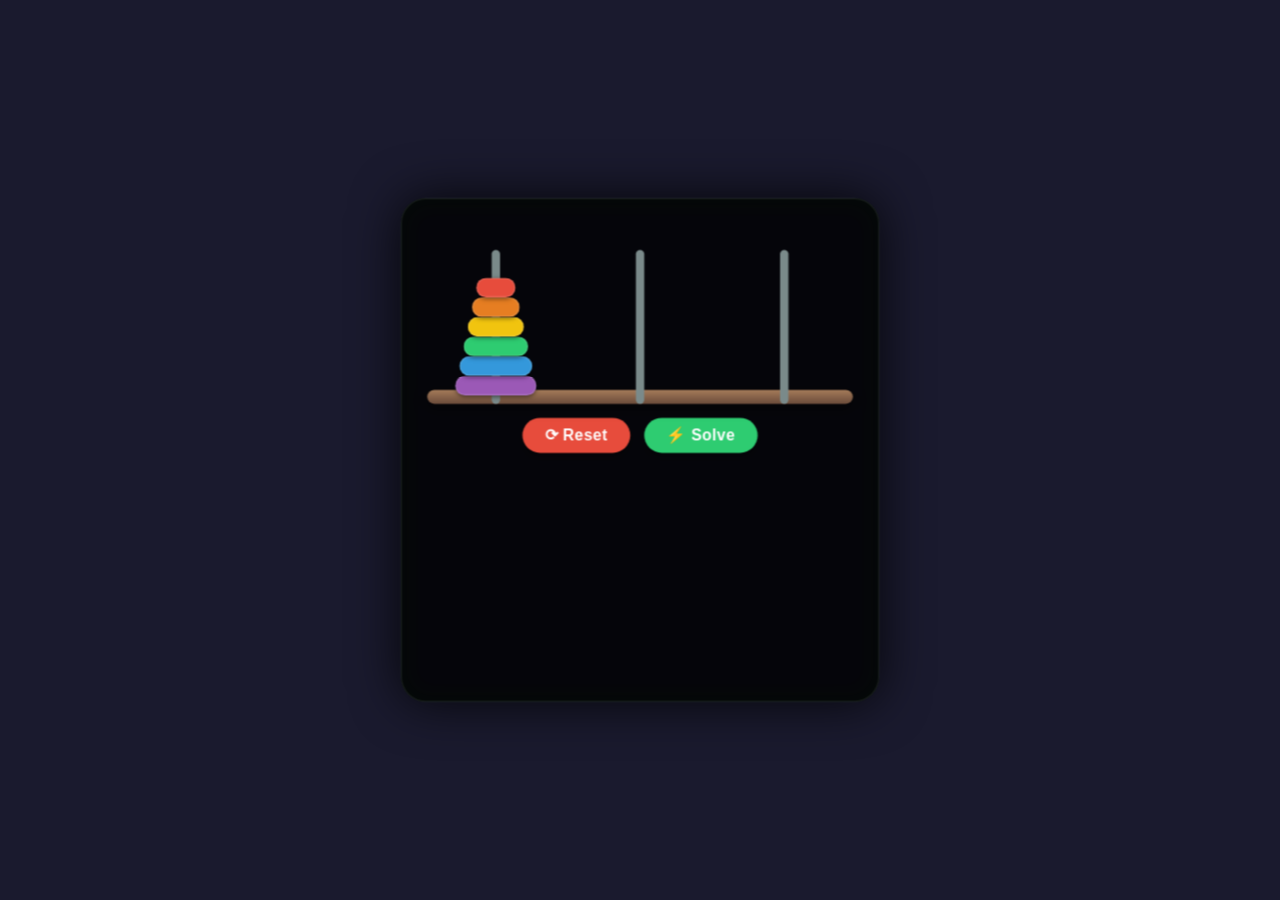
==== commit 7357de82: "Add Tower of Hanoi game implementation in HTML" ====
--- a/hanoi-puzzle.html
+++ b/hanoi-puzzle.html
@@ -1,1244 +1,822 @@
-<!DOCTYPE html>
-<html lang="en">
-<head>
-  <meta charset="UTF-8">
-  <meta name="viewport" content="width=device-width, initial-scale=1.0">
-  <title>Whitby Detective - Workstation</title>
-  <style>
-    /* ===== PC STYLES ===== */
-    * { box-sizing: border-box; font-family: Arial, sans-serif; }
-    body { margin: 0; height: 100vh; background: #050505; display: flex; justify-content: center; align-items: center; overflow: hidden; }
-    .computer { width: min(92vw, 900px); display: flex; flex-direction: column; align-items: center; gap: 0px; }
-    .monitor {
-      width: 100%;
-      aspect-ratio: 16/9;
-      background: #181818;
-      border-radius: 18px;
-      padding: 15px;
-      box-shadow: 0 0 60px black, inset 0 0 20px #000;
-      flex-shrink: 0;
-      position: relative;
-      z-index: 2;
-    }
-    .screen {
-      width: 100%;
-      height: 100%;
-      background: #071018;
-      border: 3px solid #333;
-      border-radius: 5px;
-      display: flex;
-      flex-direction: column;
-      overflow: hidden;
-    }
-    .header {
-      height: 24px;
-      background: #121820;
-      color: #aaa;
-      display: flex;
-      align-items: center;
-      padding: 0 8px;
-      font-size: 9px;
-      flex-shrink: 0;
-    }
-    .status-light {
-      width: 6px;
-      height: 6px;
-      background: #00ff66;
-      border-radius: 50%;
-      margin-right: 6px;
-    }
-    .desktop {
-      flex: 1;
-      display: flex;
-      background: radial-gradient(circle at top left, #1f3347, #050505 70%);
-      position: relative;
-      overflow: hidden;
-      min-height: 0;
-    }
-    .icons {
-      width: 48px;
-      padding: 6px;
-      flex-shrink: 0;
-      z-index: 5;
-      display: flex;
-      flex-direction: column;
-      gap: 4px;
-    }
-    .icon {
-      color: rgba(255,255,255,0.7);
-      text-align: center;
-      font-size: 6px;
-      cursor: pointer;
-      padding: 2px 0;
-      transition: color 0.2s;
-    }
-    .icon:hover { color: #fff; }
-    .icon span { display: block; font-size: 18px; margin-bottom: 1px; }
-    .puzzle-area {
-      flex: 1;
-      display: flex;
-      align-items: center;
-      justify-content: center;
-      padding: 10px;
-      overflow: auto;
-      min-height: 0;
-      position: relative;
-    }
-
-    /* ===== DESKTOP VIEW ===== */
-    #desktopView {
-      width: 100%;
-      height: 100%;
-      display: flex;
-      flex-direction: column;
-      align-items: center;
-      justify-content: center;
-      position: absolute;
-      top: 0; left: 0;
-      z-index: 10;
-      background: radial-gradient(circle at top left, #1f3347, #050505 70%);
-      transition: opacity 0.5s;
-      padding: 20px;
-    }
-    #desktopView.hidden {
-      opacity: 0;
-      pointer-events: none;
-    }
-    .desktop-grid {
-      display: grid;
-      grid-template-columns: repeat(auto-fill, minmax(100px, 1fr));
-      gap: 20px;
-      width: 100%;
-      max-width: 700px;
-      justify-items: center;
-    }
-    .desktop-icon {
-      display: flex;
-      flex-direction: column;
-      align-items: center;
-      justify-content: center;
-      background: rgba(255,255,255,0.05);
-      border: 1px solid rgba(255,255,255,0.1);
-      border-radius: 8px;
-      padding: 15px 10px;
-      cursor: pointer;
-      transition: background 0.3s, transform 0.2s;
-      color: #b3ffb3;
-      font-size: 12px;
-      width: 100px;
-      text-align: center;
-      min-height: 90px;
-    }
-    .desktop-icon:hover {
-      background: rgba(255,255,255,0.15);
-      transform: scale(1.02);
-    }
-    .desktop-icon .big-icon {
-      font-size: 36px;
-      margin-bottom: 6px;
-    }
-    .desktop-icon .label {
-      font-size: 11px;
-      text-shadow: 0 0 10px rgba(0,0,0,0.8);
-      word-wrap: break-word;
-      line-height: 1.2;
-    }
-    .desktop-icon.hidden-usb {
-      display: none !important;
-    }
-
-    /* ===== HANOI (hidden initially) ===== */
-    .hanoi-wrapper {
-      transform: scale(0.9);
-      transform-origin: center center;
-      width: 100%;
-      height: 100%;
-      display: none;
-      flex-direction: column;
-      align-items: center;
-      justify-content: center;
-    }
-    .hanoi-wrapper.active {
-      display: flex;
-    }
-
-    /* ===== HANOI STYLES ===== */
-    .hanoi-wrapper label, .hanoi-wrapper input {
-      position: absolute;
-      top: -10vmin;
-      margin: 0;
-      border: 0;
-      padding: 0;
-      width: 30vmin;
-      height: 52.5vmin;
-      cursor: pointer;
-      opacity: 0;
-      pointer-events: none;
-      -webkit-tap-highlight-color: transparent;
-    }
-    .hanoi-wrapper input:nth-child(6n+2), .hanoi-wrapper input:checked + input + input + label { left: 0; }
-    .hanoi-wrapper input:nth-child(6n+3), .hanoi-wrapper input:checked + input + label { left: 30vmin; }
-    .hanoi-wrapper input:nth-child(6n+4), .hanoi-wrapper input:checked + label { left: 60vmin; }
-    .hanoi-wrapper label, .hanoi-wrapper input:hover, .hanoi-wrapper input[readonly]:focus + input, .hanoi-wrapper input[readonly]:focus + input + input, .hanoi-wrapper input[readonly]:focus + input + input + input { pointer-events: initial; }
-    .hanoi-wrapper input[readonly], .hanoi-wrapper input:nth-child(6n+2):checked ~ input:nth-child(6n+2), .hanoi-wrapper input:nth-child(6n+3):checked ~ input:nth-child(6n+3), .hanoi-wrapper input:nth-child(6n+4):checked ~ input:nth-child(6n+4) { pointer-events: none; }
-    .hanoi-wrapper #one ~ input, .hanoi-wrapper #one ~ label { z-index: 6; }
-    .hanoi-wrapper #two ~ input, .hanoi-wrapper #two ~ label { z-index: 5; }
-    .hanoi-wrapper #three ~ input, .hanoi-wrapper #three ~ label { z-index: 4; }
-    .hanoi-wrapper #four ~ input, .hanoi-wrapper #four ~ label { z-index: 3; }
-    .hanoi-wrapper #five ~ input, .hanoi-wrapper #five ~ label { z-index: 2; }
-    .hanoi-wrapper #six ~ input, .hanoi-wrapper #six ~ label { z-index: 1; }
-    .hanoi-wrapper input#zero { z-index: 7; }
-    .hanoi-wrapper input#zero:focus { pointer-events: none; }
-    .hanoi-wrapper input[readonly]:focus + input:checked ~ #zero { left: 0; pointer-events: initial; }
-    .hanoi-wrapper input[readonly]:focus + input + input:checked ~ #zero { left: 30vmin; pointer-events: initial; }
-    .hanoi-wrapper input[readonly]:focus + input + input + input:checked ~ #zero { left: 60vmin; pointer-events: initial; }
-    .hanoi-wrapper .discs {
-      position: relative;
-      display: flex;
-      flex-flow: column wrap;
-      justify-content: flex-end;
-      margin: 8vmin auto 0;
-      width: 85vmin;
-      height: 32vmin;
-    }
-    .hanoi-wrapper .disc {
-      z-index: 1;
-      border-radius: 1vmin;
-      height: 4vmin;
-      pointer-events: none;
-      transition: order 0.3s step-end;
-    }
-    .hanoi-wrapper input:checked + input + input + label + .disc { order: 3; }
-    .hanoi-wrapper input:checked + input + label + .disc { order: 6; }
-    .hanoi-wrapper input:checked + label + .disc { order: 9; }
-    .hanoi-wrapper input:focus + input:checked + input + input + label + .disc { order: 1; transition: order 0s; animation: float 3s ease-in-out infinite alternate; }
-    .hanoi-wrapper input:focus + input + input:checked + input + label + .disc { order: 4; transition: order 0s; animation: float 3s ease-in-out infinite alternate; }
-    .hanoi-wrapper input:focus + input + input + input:checked + label + .disc { order: 7; transition: order 0s; animation: float 3s ease-in-out infinite alternate; }
-    @keyframes float { 50% { transform: translateY(-1vmin); } }
-    .hanoi-wrapper input:focus + input:hover + input + input + label + .disc, .hanoi-wrapper input + input:active + input + input + label + .disc { order: 1; }
-    .hanoi-wrapper input:focus + input + input:hover + input + label + .disc, .hanoi-wrapper input + input + input:active + input + label + .disc { order: 4; }
-    .hanoi-wrapper input:focus + input + input + input:hover + label + .disc, .hanoi-wrapper input + input + input + input:active + label + .disc { order: 7; }
-    .hanoi-wrapper .one { margin: 0 10vmin; width: 10vmin; background: linear-gradient(to right, #5d3a1a, #4a2c13, #3a1f0e); }
-    .hanoi-wrapper .two { margin: 0 8vmin; width: 14vmin; background: linear-gradient(to right, #2c3e50, #1e2b3a, #141e2a); }
-    .hanoi-wrapper .three { margin: 0 6vmin; width: 18vmin; background: linear-gradient(to right, #7d5e3a, #6b4e2f, #5a3e24); }
-    .hanoi-wrapper .four { margin: 0 4vmin; width: 22vmin; background: linear-gradient(to right, #3a3a3a, #2a2a2a, #1a1a1a); }
-    .hanoi-wrapper .five { margin: 0 2vmin; width: 26vmin; background: linear-gradient(to right, #2e5e5e, #1f4a4a, #123b3b); }
-    .hanoi-wrapper .six { width: 30vmin; background: linear-gradient(to right, #7a2e2e, #5e2323, #471b1b); }
-    .hanoi-wrapper .spacer { width: 30vmin; height: 1px; flex-grow: 0; pointer-events: none; transition: flex 0.3s; }
-    .hanoi-wrapper .separator { width: 0; height: 100%; }
-    .hanoi-wrapper .a { order: 2; }
-    .hanoi-wrapper .ab { order: 3; }
-    .hanoi-wrapper .b { order: 5; }
-    .hanoi-wrapper .bc { order: 6; }
-    .hanoi-wrapper .c { order: 8; }
-    .hanoi-wrapper input[readonly]:focus + input:hover ~ .a, .hanoi-wrapper input[readonly]:focus + input + input:hover ~ .b, .hanoi-wrapper input[readonly]:focus + input + input + input:hover ~ .c { transition: flex 0s; flex-grow: 1; }
-    .hanoi-wrapper input[readonly]:focus + input:checked ~ .a, .hanoi-wrapper input[readonly]:focus + input + input:checked ~ .b, .hanoi-wrapper input[readonly]:focus + input + input + input:checked ~ .c { flex-grow: 1; }
-    .hanoi-wrapper .win {
-      z-index: 7;
-      position: absolute;
-      left: 0;
-      right: 0;
-      top: -10vmin;
-      bottom: -7.5vmin;
-      color: #a5d6a7;
-      font-family: Arial, sans-serif;
-      font-size: 6vmin;
-      line-height: 17.5vmin;
-      opacity: 0;
-      pointer-events: none;
-      transition: opacity 0.3s;
-    }
-    .hanoi-wrapper input:nth-child(6n+4):checked ~ input:nth-child(6n+4):checked ~ input:nth-child(6n+4):checked ~ input:nth-child(6n+4):checked ~ input:nth-child(6n+4):checked ~ input:nth-child(6n+4):checked ~ .win { opacity: 1; pointer-events: initial; }
-    .hanoi-wrapper .tower {
-      position: absolute;
-      top: 7.5vmin;
-      border-radius: 1vmin;
-      width: 5vmin;
-      height: 30vmin;
-      background: linear-gradient(to right, #3a3a3a, #2a2a2a, #1a1a1a);
-    }
-    .hanoi-wrapper .tower.c { background: linear-gradient(to right, #2e7d32, #1b5e20, #0a3d0a); }
-    .hanoi-wrapper .a { left: 12.5vmin; }
-    .hanoi-wrapper .b { left: 42.5vmin; }
-    .hanoi-wrapper .c { left: 72.5vmin; }
-    .hanoi-wrapper .bottom {
-      position: relative;
-      display: block;
-      margin: 0 auto;
-      border-radius: 1vmin;
-      width: 95vmin;
-      height: 7.5vmin;
-      background: linear-gradient(to right, rgba(255,255,255,0.1), transparent), linear-gradient(#555, #444 13%, #777 14.5%, #777 27.5%, #444 29%, #444 42%, #777 43.5%, #666 56.5%, #444 58%, #444 71%, #666 72.5%, #666 85.5%, #444 87%, #555);
-    }
-
-    /* ===== BUTTON PANEL ===== */
-    .hanoi-button-panel {
-      display: flex;
-      gap: 12px;
-      justify-content: center;
-      flex-wrap: wrap;
-      margin-top: 6px;
-    }
-    .hanoi-action-btn {
-      border: none;
-      border-radius: 4px;
-      padding: 6px 16px;
-      font-size: 12px;
-      font-weight: bold;
-      color: #ccc;
-      background: linear-gradient(to right, #2e7d32, #1b5e20);
-      cursor: pointer;
-      box-shadow: 0 2px 4px rgba(0,0,0,0.5);
-      font-family: Arial, sans-serif;
-    }
-    .hanoi-action-btn:hover:not(:disabled) { background: linear-gradient(to right, #3e9e43, #2e7d32); }
-    .hanoi-action-btn:disabled { opacity: 0.5; cursor: not-allowed; }
-
-    /* ===== OVERLAYS ===== */
-    .overlay-panel {
-      position: absolute;
-      top: 0;
-      left: 0;
-      width: 100%;
-      height: 100%;
-      background: rgba(0,0,0,0.85);
-      border-radius: 4px;
-      display: none;
-      flex-direction: column;
-      padding: 20px;
-      overflow-y: auto;
-      z-index: 20;
-      color: #b3ffb3;
-      justify-content: flex-start;
-      align-items: stretch;
-    }
-    .overlay-panel.visible { display: flex; }
-
-    .overlay-header {
-      display: flex;
-      justify-content: space-between;
-      align-items: center;
-      border-bottom: 1px solid #2a7e2a;
-      padding-bottom: 10px;
-      margin-bottom: 15px;
-    }
-    .overlay-header .title {
-      font-size: 1.2rem;
-      color: #88ff88;
-    }
-    .overlay-header .close-btn {
-      background: #1e3a1e;
-      border: none;
-      color: #aaffaa;
-      font-size: 1rem;
-      padding: 4px 12px;
-      border-radius: 4px;
-      cursor: pointer;
-      font-weight: bold;
-    }
-    .overlay-header .close-btn:hover { background: #2a6b2a; }
-
-    .file-content {
-      background: #0a120a;
-      border: 1px solid #1e6a1e;
-      border-radius: 4px;
-      padding: 15px;
-      white-space: pre-wrap;
-      word-wrap: break-word;
-      font-size: 0.85rem;
-      flex: 1;
-      overflow-y: auto;
-      color: #b3ffb3;
-      font-family: 'Courier New', monospace;
-      line-height: 1.6;
-      max-height: calc(100% - 80px);
-    }
-
-    /* Suspect message overlay */
-    #suspect-message {
-      justify-content: center;
-      align-items: center;
-      text-align: center;
-      font-size: 2.8vmin;
-      line-height: 1.6;
-    }
-    #suspect-message button {
-      background: #1e4a1e;
-      border: none;
-      color: #b3ffb3;
-      font-size: 3vmin;
-      padding: 1.5vmin 4vmin;
-      border-radius: 1vmin;
-      margin-top: 3vmin;
-      cursor: pointer;
-      box-shadow: 0 0 1.5vmin #00cc00;
-      transition: background 0.3s;
-    }
-    #suspect-message button:hover { background: #2a6b2a; }
-
-    /* USB explorer overlay */
-    #explorer .explorer-header {
-      display: flex;
-      gap: 2vmin;
-      align-items: center;
-      border-bottom: 2px solid #2a7e2a;
-      padding-bottom: 1.5vmin;
-      margin-bottom: 2vmin;
-    }
-    #explorer .back-btn {
-      background: #1e3a1e;
-      border: none;
-      color: #aaffaa;
-      font-size: 2.5vmin;
-      padding: 0.5vmin 2vmin;
-      border-radius: 1vmin;
-      cursor: pointer;
-      font-weight: bold;
-    }
-    #explorer .back-btn:disabled { opacity: 0.3; cursor: not-allowed; }
-    #explorer .path { font-size: 2.5vmin; color: #88ff88; flex: 1; }
-    #explorer .file-list {
-      list-style: none;
-      padding: 0;
-      margin: 2vmin 0;
-      border: 1px solid #1e5a1e;
-      min-height: 20vmin;
-      max-height: 28vmin;
-      overflow-y: auto;
-      background: #0a1a0a;
-      border-radius: 1vmin;
-    }
-    #explorer .file-list li {
-      padding: 1.2vmin 2vmin;
-      border-bottom: 1px solid #1e4a1e;
-      cursor: pointer;
-      display: flex;
-      align-items: center;
-      gap: 1.5vmin;
-      font-size: 2.2vmin;
-    }
-    #explorer .file-list li:hover { background: #1a3a1a; }
-    #explorer .folder-icon::before { content: "📁 "; color: #88ccff; }
-    #explorer .file-icon::before { content: "📄 "; color: #ffcc88; }
-    #explorer .encrypted-icon::before { content: "🔒 "; color: #ff8888; }
-    #explorer .content-area {
-      background: #0a120a;
-      border: 1px solid #1e6a1e;
-      border-radius: 1vmin;
-      padding: 2vmin;
-      margin-top: 2vmin;
-      white-space: pre-wrap;
-      word-wrap: break-word;
-      font-size: 2.2vmin;
-      min-height: 20vmin;
-      max-height: 38vmin;
-      overflow-y: auto;
-    }
-
-    /* ===== USB BOX (physical) - hidden when locked ===== */
-    .usb-box {
-      display: flex;
-      align-items: center;
-      justify-content: center;
-      gap: 10px;
-      width: 140px;
-      height: 24px;
-      background: linear-gradient(180deg, #2a2a2a, #151515);
-      border: 1px solid #444;
-      border-radius: 4px;
-      margin: 6px auto 6px auto;
-      box-shadow: inset 0 1px 2px rgba(255,255,255,0.05), 0 0 15px rgba(0,0,0,0.8);
-      position: relative;
-      z-index: 1;
-      flex-shrink: 0;
-      cursor: pointer;
-      transition: border-color 0.3s, box-shadow 0.3s;
-    }
-    .usb-box:hover {
-      border-color: #6a6;
-      box-shadow: 0 0 20px rgba(0,255,0,0.15), 0 0 15px rgba(0,0,0,0.8);
-    }
-    .usb-box.hidden-usb {
-      display: none !important;
-    }
-    .usb-icon { font-size: 12px; color: #888; line-height: 1; }
-    .usb-label { color: #666; font-size: 7px; letter-spacing: 1px; text-transform: uppercase; font-weight: 300; }
-    .usb-port {
-      width: 16px;
-      height: 10px;
-      background: #0a0f1a;
-      border: 1.5px solid #666;
-      border-radius: 2px;
-      box-shadow: inset 0 0 6px rgba(0,0,0,0.9);
-      position: relative;
-      flex-shrink: 0;
-    }
-    .usb-port::after {
-      content: '';
-      position: absolute;
-      bottom: 1.5px;
-      left: 50%;
-      transform: translateX(-50%);
-      width: 6px;
-      height: 4px;
-      background: #05080f;
-      border: 1px solid #333;
-      border-radius: 1px;
-      box-shadow: inset 0 0 4px rgba(0,0,0,0.8);
-    }
-
-    .stand {
-      display: flex;
-      flex-direction: column;
-      align-items: center;
-      margin-top: -2px;
-      position: relative;
-      z-index: 1;
-    }
-    .stand-neck {
-      width: 60px;
-      height: 25px;
-      background: linear-gradient(135deg, #1a1a1a, #2a2a2a, #1a1a1a);
-      border-radius: 4px 4px 0 0;
-      box-shadow: inset 0 -2px 5px rgba(0,0,0,0.5);
-      border-left: 2px solid #2a2a2a;
-      border-right: 2px solid #2a2a2a;
-      border-top: 2px solid #2a2a2a;
-    }
-    .stand-base {
-      width: 160px;
-      height: 14px;
-      background: linear-gradient(180deg, #222, #111);
-      border-radius: 0 0 20px 20px;
-      box-shadow: 0 10px 30px rgba(0,0,0,0.9);
-      border-left: 2px solid #2a2a2a;
-      border-right: 2px solid #2a2a2a;
-      border-bottom: 2px solid #2a2a2a;
-    }
-
-    .hidden-form { display: none !important; }
-    .hidden { display: none !important; }
-
-    @media (max-width: 500px) {
-      .monitor { padding: 8px; }
-      .header { height: 20px; font-size: 7px; }
-      .icons { width: 36px; padding: 4px; }
-      .icon span { font-size: 14px; }
-      .hanoi-wrapper { transform: scale(0.7); }
-      .hanoi-wrapper .discs { width: 75vmin; height: 28vmin; }
-      .desktop-grid { grid-template-columns: repeat(auto-fill, minmax(80px, 1fr)); gap: 10px; }
-      .desktop-icon { width: 80px; padding: 10px 5px; min-height: 70px; }
-      .desktop-icon .big-icon { font-size: 28px; }
-      .desktop-icon .label { font-size: 10px; }
-    }
-  </style>
-</head>
-<body>
-<div class="computer">
-
-  <!-- MONITOR -->
-  <div class="monitor">
-    <div class="screen">
-
-      <div class="header">
-        <div class="status-light"></div>
-        WHITBY POLICE FORENSIC TERMINAL
-      </div>
-
-      <div class="desktop">
-
-        <div class="icons">
-          <div class="icon"><span>📁</span>Evidence</div>
-          <div class="icon"><span>🗂️</span>Case Files</div>
-          <div class="icon"><span>🔍</span>Search</div>
-          <div class="icon"><span>🖐️</span>Fingerprint</div>
-          <div class="icon"><span>📷</span>CCTV</div>
-          <div class="icon"><span>🗺️</span>Map</div>
-        </div>
-
-        <!-- PUZZLE AREA -->
-        <div class="puzzle-area" id="puzzleArea">
-
-          <!-- DESKTOP VIEW -->
-          <div id="desktopView">
-            <div class="desktop-grid" id="desktopGrid">
-              <!-- Detective Notes -->
-              <div class="desktop-icon" data-file="detectiveNotes">
-                <div class="big-icon">📝</div>
-                <div class="label">Detective Notes</div>
-              </div>
-              <!-- Interview Results -->
-              <div class="desktop-icon" data-file="interviewResults">
-                <div class="big-icon">🗣️</div>
-                <div class="label">Interview Results</div>
-              </div>
-              <!-- Puzzle Log -->
-              <div class="desktop-icon" data-file="puzzleLog">
-                <div class="big-icon">🧩</div>
-                <div class="label">Puzzle Log</div>
-              </div>
-              <!-- Suspects -->
-              <div class="desktop-icon" data-file="suspects">
-                <div class="big-icon">👤</div>
-                <div class="label">Suspects</div>
-              </div>
-              <!-- USB Drive (hidden if locked) -->
-              <div class="desktop-icon" id="usbDesktopIcon">
-                <div class="big-icon">💾</div>
-                <div class="label">USB Drive</div>
-                <div class="sub-label" style="font-size:8px; color:#888;">Click to open</div>
-              </div>
-            </div>
-          </div>
-
-          <!-- TOWER OF HANOI -->
-          <div class="hanoi-wrapper" id="hanoiContainer">
-            <form id="hanoiForm">
-              <div class="discs">
-                <input id="one" type="text" tabindex="-1" readonly>
-                <input name="one" type="radio" tabindex="-1" checked>
-                <input name="one" type="radio" tabindex="-1">
-                <input name="one" type="radio" tabindex="-1">
-                <label for="one"></label>
-                <div class="disc one"></div>
-
-                <input id="two" type="text" tabindex="-1" readonly>
-                <input name="two" type="radio" tabindex="-1" checked>
-                <input name="two" type="radio" tabindex="-1">
-                <input name="two" type="radio" tabindex="-1">
-                <label for="two"></label>
-                <div class="disc two"></div>
-
-                <input id="three" type="text" tabindex="-1" readonly>
-                <input name="three" type="radio" tabindex="-1" checked>
-                <input name="three" type="radio" tabindex="-1">
-                <input name="three" type="radio" tabindex="-1">
-                <label for="three"></label>
-                <div class="disc three"></div>
-
-                <input id="four" type="text" tabindex="-1" readonly>
-                <input name="four" type="radio" tabindex="-1" checked>
-                <input name="four" type="radio" tabindex="-1">
-                <input name="four" type="radio" tabindex="-1">
-                <label for="four"></label>
-                <div class="disc four"></div>
-
-                <input id="five" type="text" tabindex="-1" readonly>
-                <input name="five" type="radio" tabindex="-1" checked>
-                <input name="five" type="radio" tabindex="-1">
-                <input name="five" type="radio" tabindex="-1">
-                <label for="five"></label>
-                <div class="disc five"></div>
-
-                <input id="six" type="text" tabindex="-1" readonly>
-                <input name="six" type="radio" tabindex="-1" checked>
-                <input name="six" type="radio" tabindex="-1">
-                <input name="six" type="radio" tabindex="-1">
-                <label for="six"></label>
-                <div class="disc six"></div>
-
-                <input id="zero" type="text" tabindex="-1" readonly>
-                <div class="spacer a"></div><div class="separator ab"></div>
-                <div class="spacer b"></div><div class="separator bc"></div>
-                <div class="spacer c"></div>
-                <div class="tower a"></div><div class="tower b"></div><div class="tower c"></div>
-                <div class="win">You win! :)</div>
-              </div>
-              <div class="bottom"></div>
-            </form>
-
-            <div class="hanoi-button-panel" id="buttonPanel">
-              <button class="hanoi-action-btn" id="newGameBtn">⟲ NEW GAME</button>
-              <button class="hanoi-action-btn" id="solutionBtn">⚙ SOLUTION</button>
-            </div>
-          </div>
-
-          <!-- SUSPECT MESSAGE OVERLAY -->
-          <div class="overlay-panel" id="suspect-message">
-            <div style="max-width:80%; margin:0 auto;">
-              “Well done, detective. You actually solved it.<br>Maybe you're not as dull as the rest.<br>I left a little something — a USB drive.<br>Let's see if you can keep up.”
-            </div>
-            <button id="accessUsbBtn">► ACCESS USB</button>
-          </div>
-
-          <!-- USB EXPLORER OVERLAY -->
-          <div class="overlay-panel" id="explorer">
-            <div class="explorer-header">
-              <button class="back-btn" id="explorerBack">← BACK</button>
-              <span class="path" id="currentPath">ROOT</span>
-              <button class="back-btn" id="explorerClose">✖ CLOSE</button>
-            </div>
-            <ul class="file-list" id="fileList"></ul>
-            <div class="content-area" id="fileContent">📁 Select a file to view</div>
-          </div>
-
-          <!-- FILE VIEWER OVERLAY (for Desktop files) -->
-          <div class="overlay-panel" id="fileViewer">
-            <div class="overlay-header">
-              <span class="title" id="fileViewerTitle">File Viewer</span>
-              <button class="close-btn" id="fileViewerClose">✖ CLOSE</button>
-            </div>
-            <div class="file-content" id="fileViewerContent">Loading...</div>
-          </div>
-
-        </div><!-- end puzzle-area -->
-
-      </div><!-- end desktop -->
-    </div><!-- end screen -->
-  </div><!-- end monitor -->
-
-  <!-- USB BOX (physical) - hidden when locked -->
-  <div class="usb-box" id="usbBox">
-    <span class="usb-icon">🔌</span>
-    <span class="usb-label">USB 3.0</span>
-    <div class="usb-port"></div>
-  </div>
-
-  <!-- STAND -->
-  <div class="stand">
-    <div class="stand-neck"></div>
-    <div class="stand-base"></div>
-  </div>
-
-</div>
-
-<script>
-  // ===== READ URL PARAMETER (initial) =====
-  var urlParams = new URLSearchParams(window.location.search);
-  var usbUnlocked = urlParams.get('usbUnlocked') === 'true';
-  console.log('Hanoi puzzle loaded, initial usbUnlocked:', usbUnlocked);
-
-  // ===== SET USB VISIBILITY =====
-  function setUsbVisibility(visible) {
-    var usbDesktopIcon = document.getElementById('usbDesktopIcon');
-    var usbBox = document.getElementById('usbBox');
-    if (usbDesktopIcon) usbDesktopIcon.classList.toggle('hidden-usb', !visible);
-    if (usbBox) usbBox.classList.toggle('hidden-usb', !visible);
-  }
-
-  // ===== USB FILE SYSTEM (for explorer) =====
-  var fileSystem = {
-    "read_me.txt": "Detective,\n\nIf you're reading this, you've proven you can think logically and patiently — the Tower of Hanoi demands nothing less. Inside this drive you'll find a year's worth of observations. Some stores were successfully visited, others were merely... studied. \n\nI enjoy a worthy opponent. Figure out which jobs are already done, and more importantly — which one is next. The clock is ticking.\n\n— C.",
-    "Evidence": {
-      "downtown_crown.txt": "LOCATION: Downtown Crown Jewelers, 412 Main St.\nSECURITY: Glass display cases, alarm system (DSC PC1832), one guard on weekdays.\nWEAKNESS: Guard takes a smoke break at 2:17 AM for ~9 minutes. Rear door lock outdated (Schlage).\nSTAFF: Manager leaves at 6:30 PM, cleaning crew 11:15 PM - 11:40 PM.\nSTATUS: COMPLETED. No complications.",
-      "eastside_gems.txt": "LOCATION: Eastside Gems & Co., 87 Elmwood Ave.\nSECURITY: Vault door (AMSEC SL300) with timer lock, cameras (Vista PTZ).\nWEAKNESS: Camera rotates away from service corridor every 73 seconds — 11s window.\nSTAFF: Friday closing early (17:00), only two employees.\nSTATUS: COMPLETED. Used corridor window.",
-      "royal_oak.txt": "LOCATION: Royal Oak Watches, 2200 Grand Blvd.\nSECURITY: Bars on windows, motion sensors (Honeywell), safe in back.\nWEAKNESS: Motion sensor offline 3:00-3:05 AM during system test (nightly).\nSTAFF: Owner stays until 23:00 on Saturdays.\nSTATUS: COMPLETED. Took Rolex shipment."
-    },
-    "Logs": {
-      "moves.log": "[1] A → C\n[2] A → B\n[3] C → B\n[4] A → C\n[5] B → A\n[6] B → C\n[7] A → C\n-- Pattern repeats everywhere: security routines, human habits, camera sweeps. Find the rhythm, find the gap.",
-      "camera_delays.log": "Downtown Crown: PTZ camera cycle 47s, blind spot 3s at NE corner.\nEastside Gems: corridor view blocked by flagpole 11:20 - 11:35 nightly.\nRoyal Oak: motion sensor offline window confirmed 3:00-3:05 AM.\nObservation: consistency in gaps — like Hanoi, move by move.",
-      "blind_spots.txt": "📍 2417 Wilson Ave (abandoned) — no cameras but street light flickers.\n📍 Meridian Mall — loading bay camera rotates, 14s blind every 2min.\n📍 Riverside Plaza — guard does rounds every 34min, takes 4min.\nPatterns within patterns."
-    },
-    "Private": {
-      "unfinished_targets.txt": "Stores investigated but never attempted:\n\n- Westside Diamonds (new alarm system, uncertain window)\n- Liberty Jewelers (owner lives above, unpredictable presence)\n- Crystal Cove (reinforced door installed mid-survey)\n- Oakwood Pawn (too many pedestrians after 9 PM)\n\nMaybe one of these becomes the next move. Maybe not.",
-      "ledger.enc": "⛔ ENCRYPTED FILE — PASSWORD REQUIRED ⛔\n(This file will be part of a future puzzle.)"
-    }
-  };
-  var hiddenLedgerContent = "🔓 DECRYPTED LEDGER 🔓\n\nYou found the keystone. Very well.\n\nThe real planning notes:\n\n- The first three jobs (Downtown Crown, Eastside Gems, Royal Oak) were tests.\n- The next target is NOT among the unfinished targets. It's a new location: \n  \"GRAND AVENUE VAULT\" — they installed a new camera system last month, but the rotation pattern is exactly 73 seconds (like Eastside). The blind spot appears at 2:17 AM for 11 seconds.\n\n- I've left a more detailed blueprint inside the \"Private\" folder under the name \"vault_blueprint.txt\". But that file is also encrypted with the same password. (Just kidding — it's plain text now that you're in.)\n\n- Remember: patterns repeat. The tower taught you that.\n\n— C.";
-
-  // ===== LISTEN FOR GAME DATA FROM PARENT =====
-  window.addEventListener('message', function(e) {
-    if (e.data && e.data.type === 'GAME_DATA') {
-      window._gameData = e.data.data;
-      console.log('📥 Received game data via postMessage');
-
-      // Update USB visibility based on received data
-      if (window._gameData && typeof window._gameData.usbUnlocked !== 'undefined') {
-        usbUnlocked = window._gameData.usbUnlocked === true;
-        setUsbVisibility(usbUnlocked);
-        console.log('🔄 USB visibility updated to:', usbUnlocked);
-      }
-    }
-  }, false);
-
-  // ===== GAME LOGIC =====
-  (function() {
-    console.log('Hanoi puzzle initializing...');
-
-    // ---- Helper to get game (now uses postMessage data) ----
-    function getGame() {
-      // 1) Check if we have received data via postMessage
-      if (typeof window._gameData !== 'undefined' && window._gameData) {
-        console.log('✅ Game found via postMessage data');
-        return window._gameData;
-      }
-      // 2) Check local window.game (if exposed)
-      if (typeof window.game !== 'undefined' && window.game) {
-        console.log('✅ Game found via window.game');
-        return window.game;
-      }
-      // 3) Try parent (only works if same origin)
-      try {
-        if (window.parent && window.parent.game) {
-          console.log('✅ Game found via window.parent.game');
-          return window.parent.game;
-        }
-      } catch (e) {
-        console.warn('Cannot access parent:', e);
-      }
-      console.warn('❌ Game not found.');
-      return null;
-    }
-
-    var form = document.getElementById('hanoiForm');
-    var newGameBtn = document.getElementById('newGameBtn');
-    var solutionBtn = document.getElementById('solutionBtn');
-    var suspectOverlay = document.getElementById('suspect-message');
-    var explorerOverlay = document.getElementById('explorer');
-    var fileViewerOverlay = document.getElementById('fileViewer');
-    var fileViewerTitle = document.getElementById('fileViewerTitle');
-    var fileViewerContent = document.getElementById('fileViewerContent');
-    var fileViewerClose = document.getElementById('fileViewerClose');
-    var accessUsbBtn = document.getElementById('accessUsbBtn');
-    var explorerBack = document.getElementById('explorerBack');
-    var explorerClose = document.getElementById('explorerClose');
-    var fileList = document.getElementById('fileList');
-    var fileContent = document.getElementById('fileContent');
-    var currentPathEl = document.getElementById('currentPath');
-    var buttonPanel = document.getElementById('buttonPanel');
-    var desktopView = document.getElementById('desktopView');
-    var hanoiWrapper = document.getElementById('hanoiContainer');
-    var usbBox = document.getElementById('usbBox');
-    var usbDesktopIcon = document.getElementById('usbDesktopIcon');
-
-    var winDisplayed = false;
-    var solving = false;
-    var solveInterval = null;
-    var moveList = [];
-    var currentMoveIndex = 0;
-    var explorerVisible = false;
-    var currentPath = [];
-    var ledgerUnlocked = false;
-
-    // ---- Set USB visibility (already defined globally) ----
-    // (setUsbVisibility is defined above)
-
-    // ---- Desktop icon click handlers (with retry) ----
-    document.querySelectorAll('.desktop-icon[data-file]').forEach(function(icon) {
-      icon.addEventListener('click', function() {
-        var file = this.dataset.file;
-        var game = null;
-        var attempts = 0;
-
-        function tryGetGame() {
-          game = getGame();
-          if (!game && attempts < 10) {
-            attempts++;
-            console.log('⏳ Waiting for game data... attempt ' + attempts);
-            setTimeout(tryGetGame, 300);
-            return;
-          }
-          if (!game) {
-            showFileViewer('Error', 'Game data not available. Please ensure you are playing the game.');
-            return;
-          }
-          // --- Now process the file ---
-          var title = '';
-          var content = '';
-
-          console.log('Opening file:', file, 'Game object:', game);
-
-          switch (file) {
-            case 'detectiveNotes':
-              title = '📝 Detective Notes';
-              var notes = game.detectiveNotes || [];
-              if (notes.length === 0) {
-                content = 'No notes yet.';
-              } else {
-                var formatted = '🔍 DETECTIVE NOTES (CASE LOG)\n';
-                notes.forEach(function(line) {
-                  if (line.trim() === '') {
-                    formatted += '\n';
-                  } else {
-                    if (!line.startsWith('📌') && !line.startsWith('🔍') && !line.startsWith('📋')) {
-                      formatted += '📌 ' + line + '\n';
-                    } else {
-                      formatted += line + '\n';
-                    }
-                  }
-                });
-                content = formatted;
-              }
-              break;
-
-            case 'interviewResults':
-              title = '🗣️ Interview Results';
-              var lines = ['×', 'Select a suspect to view their interview transcript:'];
-              if (game.suspects && game.suspects.length) {
-                game.suspects.forEach(function(s) {
-                  var asked = game.askedQuestions[s.id] || [];
-                  var stress = game.suspectStress[s.id] || 0;
-                  lines.push('');
-                  lines.push(s.emoji + ' ' + s.name);
-                  lines.push('Stress: ' + stress + '%');
-                  lines.push(asked.length + ' questions answered');
-                });
-              } else {
-                lines.push('No suspects available.');
-              }
-              content = lines.join('\n');
-              break;
-
-            case 'puzzleLog':
-              title = '🧩 Puzzle Log';
-              var logLines = ['Main Puzzles:'];
-              if (game.mainPuzzles) {
-                game.mainPuzzles.forEach(function(p, i) {
-                  var solved = game.mainSolved && game.mainSolved[i] ? '✅ SOLVED' : '⬜ Not yet';
-                  logLines.push((i+1) + '. ' + solved);
-                });
-              }
-              logLines.push('');
-              logLines.push('Bonus Puzzles:');
-              if (game.bonusPuzzles) {
-                game.bonusPuzzles.forEach(function(p, i) {
-                  var solved = game.bonusSolved && game.bonusSolved[i] ? '✅ SOLVED' : '⬜ Not yet';
-                  logLines.push((i+1) + '. ' + solved);
-                });
-              }
-              content = logLines.join('\n');
-              break;
-
-            case 'suspects':
-              title = '👤 Suspects';
-              var suspectLines = ['👥 SUSPECT PROFILES'];
-              if (game.suspects) {
-                game.suspects.forEach(function(s, idx) {
-                  suspectLines.push('');
-                  suspectLines.push(s.emoji + ' ' + s.name + ' (S' + (idx+1) + '):');
-                  suspectLines.push('');
-                  if (s.unlocked) {
-                    if (s.id === 's1') {
-                      suspectLines.push('Status:');
-                      suspectLines.push('Former maintenance worker.');
-                      suspectLines.push('Still visits familiar sites out of habit.');
-                      suspectLines.push('Seen near several locations linked to the thefts.');
-                      suspectLines.push('Has prior access and layout knowledge.');
-                      suspectLines.push('');
-                      suspectLines.push('Suspicious:');
-                      suspectLines.push('Had access to restricted areas');
-                      suspectLines.push('Knows security blind spots');
-                      suspectLines.push('Seen near multiple locations after leaving');
-                      suspectLines.push('Brought in for questioning due to repeated sightings near multiple crime scenes linked to prior site access.');
-                    } else if (s.id === 's2') {
-                      suspectLines.push('Oversees all linked locations.');
-                      suspectLines.push('External security consultant.');
-                      suspectLines.push('Worked on security checks at three affected locations');
-                      suspectLines.push('Present during key reviews.');
-                      suspectLines.push('');
-                      suspectLines.push('Suspicious:');
-                      suspectLines.push('Report inconsistencies found');
-                      suspectLines.push('Knows system weaknesses');
-                      suspectLines.push('Present before and after incidents');
-                      suspectLines.push('Reviewed most affected sites');
-                      suspectLines.push('Brought in for questioning due to direct involvement in security reviews at three of the four locations targeted by the thefts.');
-                    } else if (s.id === 's3') {
-                      suspectLines.push('Area manager for multiple affected sites.');
-                      suspectLines.push('Under pressure at work.');
-                      suspectLines.push('Facing financial and performance concerns.');
-                      suspectLines.push('Oversees all linked locations.');
-                      suspectLines.push('');
-                      suspectLines.push('Suspicious:');
-                      suspectLines.push('Manages all affected sites');
-                      suspectLines.push('Financial and job pressure');
-                      suspectLines.push('Access to sensitive information');
-                      suspectLines.push('Brought in for questioning due to managerial responsibility across all affected sites where repeated security breaches have occurred.');
-                    }
-                  } else {
-                    suspectLines.push('🔒 This suspect is not yet available.');
-                  }
-                });
-              }
-              suspectLines.push('');
-              suspectLines.push('🔍 Further investigation may reveal more suspects...');
-              content = suspectLines.join('\n');
-              break;
-
-            default:
-              title = 'Unknown';
-              content = 'No content.';
-          }
-          showFileViewer(title, content);
-        }
-
-        tryGetGame();
-      });
-    });
-
-    // ---- Helper escapeHtml ----
-    function escapeHtml(text) {
-      if (!text) return '';
-      var div = document.createElement('div');
-      div.textContent = text;
-      return div.innerHTML;
-    }
-
-    // ---- Show file viewer ----
-    function showFileViewer(title, content) {
-      fileViewerTitle.textContent = title;
-      if (typeof content !== 'string') content = 'No content';
-      fileViewerContent.innerHTML = '<pre style="margin:0; white-space:pre-wrap; font-family:inherit; line-height:1.6;">' + escapeHtml(content) + '</pre>';
-      fileViewerOverlay.classList.add('visible');
-    }
-
-    function closeFileViewer() {
-      fileViewerOverlay.classList.remove('visible');
-    }
-    fileViewerClose.addEventListener('click', closeFileViewer);
-
-    // ---- Initial USB visibility ----
-    setUsbVisibility(usbUnlocked);
-
-    // ---- SHOW HANOI (triggered by USB click) ----
-    function showHanoi() {
-      if (!usbUnlocked) return;
-      desktopView.classList.add('hidden');
-      hanoiWrapper.classList.add('active');
-      suspectOverlay.classList.remove('visible');
-      explorerOverlay.classList.remove('visible');
-      explorerVisible = false;
-
-      if (winDisplayed) {
-        form.classList.add('hidden-form');
-        buttonPanel.style.display = 'none';
-        suspectOverlay.classList.add('visible');
-      } else {
-        form.classList.remove('hidden-form');
-        buttonPanel.style.display = 'flex';
-      }
-    }
-
-    // Click handlers for USB triggers
-    if (usbBox) {
-      usbBox.addEventListener('click', function(e) {
-        if (!usbUnlocked) return;
-        showHanoi();
-      });
-    }
-    if (usbDesktopIcon) {
-      usbDesktopIcon.addEventListener('click', function(e) {
-        if (!usbUnlocked) return;
-        showHanoi();
-      });
-    }
-
-    // ---- HANOI ----
-    function allDiscsOnC() {
-      var discNames = ['one','two','three','four','five','six'];
-      for (var i = 0; i < discNames.length; i++) {
-        var radios = document.getElementsByName(discNames[i]);
-        if (!radios || radios.length < 3) return false;
-        if (!radios[2].checked) return false;
-      }
-      return true;
-    }
-
-    // ***** FIXED: send postMessage on solve, only once *****
-    function checkWin() {
-      if (allDiscsOnC() && !winDisplayed && !explorerVisible) {
-        winDisplayed = true;
-        form.classList.add('hidden-form');
-        buttonPanel.style.display = 'none';
-        suspectOverlay.classList.add('visible');
-        // Notify parent via postMessage (only once)
-        if (window.parent) {
-          window.parent.postMessage({ type: 'PUZZLE_SOLVED' }, '*');
-          console.log('📤 Sent PUZZLE_SOLVED message to parent');
-        }
-      }
-    }
-
-    form.addEventListener('change', function() {
-      checkWin();
-    });
-
-    newGameBtn.addEventListener('click', function() {
-      if (solveInterval) clearInterval(solveInterval);
-      solveInterval = null;
-      solving = false;
-      winDisplayed = false;
-      form.reset();
-      form.classList.remove('hidden-form');
-      buttonPanel.style.display = 'flex';
-      suspectOverlay.classList.remove('visible');
-      explorerOverlay.classList.remove('visible');
-      explorerVisible = false;
-      desktopView.classList.add('hidden');
-      hanoiWrapper.classList.add('active');
-    });
-
-    // ---- SOLUTION ----
-    function generateMoves(n, src, aux, dest, moves) {
-      if (n === 1) { moves.push({ disc: 0, to: dest }); return; }
-      generateMoves(n - 1, src, dest, aux, moves);
-      moves.push({ disc: n - 1, to: dest });
-      generateMoves(n - 1, aux, src, dest, moves);
-    }
-
-    function buildMoveList() {
-      var moves = [];
-      generateMoves(6, 0, 1, 2, moves);
-      return moves;
-    }
-
-    function applyMove(move) {
-      var discNames = ['one','two','three','four','five','six'];
-      var name = discNames[move.disc];
-      var radios = document.getElementsByName(name);
-      if (radios && radios.length > move.to) radios[move.to].checked = true;
-    }
-
-    solutionBtn.addEventListener('click', function() {
-      if (solving) return;
-      if (!usbUnlocked) return;
-      form.reset();
-      moveList = buildMoveList();
-      currentMoveIndex = 0;
-      solving = true;
-      newGameBtn.disabled = true;
-      solutionBtn.disabled = true;
-      solveInterval = setInterval(function() {
-        if (currentMoveIndex >= moveList.length) {
-          clearInterval(solveInterval);
-          solveInterval = null;
-          solving = false;
-          newGameBtn.disabled = false;
-          solutionBtn.disabled = false;
-          checkWin();
-          return;
-        }
-        applyMove(moveList[currentMoveIndex]);
-        currentMoveIndex++;
-      }, 200);
-    });
-
-    // ---- USB EXPLORER ----
-    function getCurrentFolderObj() {
-      var obj = fileSystem;
-      for (var i = 0; i < currentPath.length; i++) {
-        var folder = currentPath[i];
-        if (obj[folder] && typeof obj[folder] === 'object' && !Array.isArray(obj[folder])) {
-          obj = obj[folder];
-        } else {
-          return null;
-        }
-      }
-      return obj;
-    }
-
-    function renderExplorer() {
-      var folderObj = getCurrentFolderObj();
-      if (!folderObj) {
-        currentPath = [];
-        renderExplorer();
-        return;
-      }
-      currentPathEl.textContent = currentPath.length ? currentPath.join(' / ') : 'ROOT';
-      explorerBack.disabled = currentPath.length === 0;
-
-      var items = Object.keys(folderObj).filter(function(key) { return key !== '__proto__'; });
-      var folders = [], files = [];
-      items.forEach(function(key) {
-        if (typeof folderObj[key] === 'object' && !Array.isArray(folderObj[key])) folders.push(key);
-        else files.push(key);
-      });
-      folders.sort(); files.sort();
-      var allItems = folders.map(function(f) { return { name: f, type: 'folder' }; }).concat(files.map(function(f) { return { name: f, type: 'file' }; }));
-
-      fileList.innerHTML = '';
-      allItems.forEach(function(item) {
-        var li = document.createElement('li');
-        li.setAttribute('data-name', item.name);
-        li.setAttribute('data-type', item.type);
-        var icon = item.type === 'folder' ? '📁' : (item.name === 'ledger.enc' ? '🔒' : '📄');
-        li.innerHTML = '<span>' + icon + ' ' + item.name + '</span>';
-        fileList.appendChild(li);
-      });
-      fileContent.innerHTML = '📁 Select a file to view';
-      ledgerUnlocked = false;
-    }
-
-    function showFileContent(filename) {
-      var folderObj = getCurrentFolderObj();
-      if (!folderObj) return;
-      var content = folderObj[filename];
-      if (filename === 'ledger.enc') {
-        if (ledgerUnlocked) {
-          fileContent.innerHTML = '<pre style="white-space: pre-wrap; color: #b3ffb3;">' + hiddenLedgerContent + '</pre>';
-        } else {
-          fileContent.innerHTML = '<pre style="color: #ff8888;">⛔ ENCRYPTED FILE — Click to unlock</pre>';
-          setTimeout(function() {
-            var pwd = prompt("Enter password for ledger.enc:");
-            if (pwd && pwd.trim().toLowerCase() === 'keystone') {
-              ledgerUnlocked = true;
-              fileContent.innerHTML = '<pre style="white-space: pre-wrap; color: #b3ffb3;">' + hiddenLedgerContent + '</pre>';
-            } else {
-              if (pwd !== null) alert("Access denied.");
-              fileContent.innerHTML = '<pre style="color: #ff8888;">⛔ ACCESS DENIED — Try again.</pre>';
-            }
-          }, 50);
-        }
-      } else if (typeof content === 'string') {
-        fileContent.innerHTML = '<pre style="white-space: pre-wrap; color: #b3ffb3;">' + content + '</pre>';
-      } else {
-        fileContent.innerHTML = '⚠️ Cannot display this item.';
-      }
-    }
-
-    fileList.addEventListener('click', function(e) {
-      var li = e.target.closest('li');
-      if (!li) return;
-      var name = li.getAttribute('data-name');
-      var type = li.getAttribute('data-type');
-      if (type === 'folder') {
-        currentPath.push(name);
-        renderExplorer();
-      } else {
-        showFileContent(name);
-      }
-    });
-
-    explorerBack.addEventListener('click', function() {
-      if (currentPath.length > 0) {
-        currentPath.pop();
-        renderExplorer();
-      }
-    });
-
-    accessUsbBtn.addEventListener('click', function() {
-      suspectOverlay.classList.remove('visible');
-      explorerOverlay.classList.add('visible');
-      explorerVisible = true;
-      currentPath = [];
-      renderExplorer();
-      fileContent.innerHTML = '📁 Select a file to view';
-    });
-
-    explorerClose.addEventListener('click', function() {
-      explorerOverlay.classList.remove('visible');
-      explorerVisible = false;
-      desktopView.classList.remove('hidden');
-      hanoiWrapper.classList.remove('active');
-      suspectOverlay.classList.remove('visible');
-    });
-
-    // ---- INIT ----
-    desktopView.classList.remove('hidden');
-    hanoiWrapper.classList.remove('active');
-    form.classList.remove('hidden-form');
-    buttonPanel.style.display = 'flex';
-    suspectOverlay.classList.remove('visible');
-    explorerOverlay.classList.remove('visible');
-    explorerVisible = false;
-
-    // Log if game data is available
-    var game = getGame();
-    if (game) {
-      console.log('✅ Game available on load:', game);
-    } else {
-      console.warn('❌ Game not available on load. Make sure parent sends data via postMessage.');
-    }
-  })();
-</script>
-</body>
-</html>+<!DOCTYPE html>
+<html lang="en">
+<head>
+    <meta charset="UTF-8" />
+    <meta name="viewport" content="width=device-width, initial-scale=1.0" />
+    <title>Tower of Hanoi · Overlay</title>
+    <style>
+        * { margin: 0; padding: 0; box-sizing: border-box; }
+
+        html, body {
+            width: 100%;
+            height: 100%;
+            overflow: hidden;
+            font-family: 'Segoe UI', Tahoma, Geneva, Verdana, sans-serif;
+            background: #000;
+        }
+
+        :root {
+            --game-scale: 1.4;
+        }
+
+        .desktop-bg {
+            position: fixed;
+            top: 0; left: 0;
+            width: 100vw; height: 100vh;
+            background: url('pcpuzz.jpg') no-repeat center center / cover;
+            z-index: 0;
+            background-color: #1a1a2e;
+        }
+
+        .monitor-area {
+            position: fixed;
+            top: 50%; left: 50%;
+            transform: translate(-50%, -50%) scale(var(--game-scale));
+            transform-origin: center center;
+            width: 38vmin;
+            max-width: 400px;
+            height: auto;
+            min-height: 40vmin;
+            max-height: 80vh;
+            z-index: 10;
+            background: rgba(0, 0, 0, 0.78);
+            backdrop-filter: blur(3px);
+            border-radius: 2vmin;
+            padding: 1.8vmin 1.8vmin 2.2vmin;
+            box-shadow: 0 0 4vmin rgba(0, 0, 0, 0.8), inset 0 0 2vmin rgba(0, 20, 0, 0.4);
+            border: 1px solid rgba(60, 80, 60, 0.3);
+            display: flex;
+            flex-direction: column;
+            align-items: center;
+            overflow: hidden;
+        }
+
+        .game-container {
+            width: 100%;
+            display: flex;
+            flex-direction: column;
+            align-items: center;
+            flex-shrink: 0;
+            position: relative;
+            z-index: 1;
+        }
+
+        .towers {
+            display: flex;
+            justify-content: space-around;
+            align-items: flex-end;
+            gap: 4px;
+            height: 130px;
+            background: transparent;
+            padding: 4px 2px 0;
+            position: relative;
+            width: 100%;
+            max-width: 440px;
+            margin: 0 auto;
+        }
+
+        .towers::after {
+            content: '';
+            position: absolute;
+            bottom: 0;
+            left: 2px;
+            width: calc(100% - 4px);
+            height: 10px;
+            background: linear-gradient(180deg, #a67c5a, #6b4c3b);
+            border-radius: 6px;
+            box-shadow: 0 3px 8px rgba(0, 0, 0, 0.5);
+            z-index: 0;
+            pointer-events: none;
+        }
+
+        .tower {
+            display: flex;
+            flex-direction: column-reverse;
+            align-items: center;
+            width: 44px;
+            height: 110px;
+            cursor: pointer;
+            position: relative;
+            padding-bottom: 6px;
+            z-index: 1;
+        }
+
+        .tower::after {
+            content: '';
+            position: absolute;
+            bottom: 0;
+            width: 6px;
+            height: 100%;
+            background: #7a8a8a;
+            border-radius: 3px;
+            z-index: 1;
+        }
+        .tower:first-child::after,
+        .tower:nth-child(2)::after,
+        .tower:last-child::after {
+            left: 50%;
+            transform: translateX(-50%);
+        }
+
+        .disk {
+            height: 14px;
+            border-radius: 8px;
+            margin: 0;
+            box-shadow: 0 1px 3px rgba(0, 0, 0, 0.5);
+            transition: all 0.12s ease;
+            position: relative;
+            z-index: 2;
+            border: 1px solid rgba(255, 255, 255, 0.12);
+            cursor: pointer;
+            flex-shrink: 0;
+        }
+        .disk:hover { filter: brightness(1.25); transform: scale(1.03); }
+        .disk.selected {
+            outline: 2px solid #f1c40f;
+            outline-offset: 1px;
+            transform: scale(1.04);
+            filter: drop-shadow(0 0 6px #f1c40f);
+        }
+
+        .disk[data-size="1"] { width: 28px; background: #e74c3c; }
+        .disk[data-size="2"] { width: 34px; background: #e67e22; }
+        .disk[data-size="3"] { width: 40px; background: #f1c40f; }
+        .disk[data-size="4"] { width: 46px; background: #2ecc71; }
+        .disk[data-size="5"] { width: 52px; background: #3498db; }
+        .disk[data-size="6"] { width: 58px; background: #9b59b6; }
+
+        .controls {
+            display: flex;
+            justify-content: center;
+            gap: 10px;
+            margin-top: 10px;
+            flex-wrap: wrap;
+        }
+        .controls button {
+            background: #ecf0f1;
+            border: none;
+            border-radius: 20px;
+            padding: 6px 16px;
+            font-size: 0.7rem;
+            font-weight: 600;
+            color: #2c3e50;
+            cursor: pointer;
+            transition: all 0.2s;
+            box-shadow: 0 3px 5px rgba(0, 0, 0, 0.3);
+            letter-spacing: 0.3px;
+            min-width: 60px;
+        }
+        .controls button:hover { transform: translateY(-2px); box-shadow: 0 5px 10px rgba(0, 0, 0, 0.4); background: #ffffff; }
+        .controls button:active { transform: translateY(0); }
+        .controls button#resetBtn { background: #e74c3c; color: white; }
+        .controls button#resetBtn:hover { background: #c0392b; }
+        .controls button#solveBtn { background: #2ecc71; color: white; }
+        .controls button#solveBtn:hover { background: #27ae60; }
+        .controls button:disabled { opacity: 0.4; pointer-events: none; transform: none; }
+
+        .win-message {
+            text-align: center;
+            color: #ffffff;
+            font-weight: bold;
+            margin-top: 8px;
+            font-size: 0.85rem;
+            min-height: 1.8em;
+            display: none;
+            text-shadow: 0 0 10px rgba(255, 255, 255, 0.2);
+        }
+        .win-message.show { display: block; }
+
+        .overlay-host {
+            position: absolute;
+            top: 0; left: 0;
+            width: 100%; height: 100%;
+            z-index: 50;
+            pointer-events: none;
+            border-radius: 2vmin;
+            overflow: hidden;
+        }
+        .overlay-host > * { pointer-events: auto; }
+
+        .overlay-panel {
+            position: absolute;
+            top: 0; left: 0;
+            width: 100%; height: 100%;
+            background: #0b0f0b;
+            border: 2px solid #2a7e2a;
+            border-radius: 1.8vmin;
+            padding: 2.5vmin;
+            overflow-y: auto;
+            box-shadow: inset 0 0 4vmin rgba(0, 50, 0, 0.5);
+            display: flex;
+            flex-direction: column;
+            font-family: 'Courier New', monospace;
+        }
+        .overlay-panel.hidden { display: none !important; }
+
+        #suspect-message {
+            justify-content: center;
+            align-items: center;
+            text-align: center;
+            font-size: 2.2vmin;
+            color: #aaffaa;
+            line-height: 1.5;
+            background: #0a0f0a;
+        }
+        #suspect-message button {
+            background: #1e4a1e;
+            border: none;
+            color: #b3ffb3;
+            font-size: 2.8vmin;
+            padding: 1.6vmin 3.2vmin;
+            border-radius: 1vmin;
+            margin-top: 3vmin;
+            cursor: pointer;
+            box-shadow: 0 0 1.2vmin #00cc00;
+            font-family: 'Courier New', monospace;
+            transition: background 0.2s;
+        }
+        #suspect-message button:hover { background: #2a6b2a; }
+
+        #explorer { color: #c0ffc0; background: #0a0f0a; }
+        .explorer-header {
+            display: flex;
+            gap: 1.6vmin;
+            align-items: center;
+            border-bottom: 2px solid #2a7e2a;
+            padding-bottom: 1.2vmin;
+            margin-bottom: 1.6vmin;
+            flex-shrink: 0;
+        }
+        .explorer-header .back-btn {
+            background: #1e3a1e;
+            border: none;
+            color: #aaffaa;
+            font-size: 2.2vmin;
+            padding: 0.3vmin 1.6vmin;
+            border-radius: 0.8vmin;
+            cursor: pointer;
+            font-weight: bold;
+            font-family: 'Courier New', monospace;
+        }
+        .explorer-header .back-btn:disabled { opacity: 0.3; cursor: not-allowed; }
+        .explorer-header .path {
+            font-size: 1.8vmin;
+            color: #88ff88;
+            flex: 1;
+            overflow: hidden;
+            text-overflow: ellipsis;
+            white-space: nowrap;
+        }
+
+        .file-list {
+            list-style: none;
+            padding: 0;
+            margin: 1.2vmin 0;
+            border: 1px solid #1e5a1e;
+            min-height: 12vmin;
+            max-height: 18vmin;
+            overflow-y: auto;
+            background: #0a1a0a;
+            border-radius: 0.8vmin;
+            flex-shrink: 0;
+        }
+        .file-list li {
+            padding: 0.8vmin 1.6vmin;
+            border-bottom: 1px solid #1e4a1e;
+            cursor: pointer;
+            display: flex;
+            align-items: center;
+            gap: 1vmin;
+            font-size: 1.6vmin;
+            color: #b3ffb3;
+        }
+        .file-list li:hover { background: #1a3a1a; }
+        .file-list .folder-icon::before { content: "📁 "; color: #88ccff; }
+        .file-list .file-icon::before { content: "📄 "; color: #ffcc88; }
+        .file-list .encrypted-icon::before { content: "🔒 "; color: #ff8888; }
+
+        .content-area {
+            background: #0a120a;
+            border: 1px solid #1e6a1e;
+            border-radius: 0.8vmin;
+            padding: 1.6vmin;
+            margin-top: 1.2vmin;
+            white-space: pre-wrap;
+            word-wrap: break-word;
+            font-size: 1.6vmin;
+            min-height: 10vmin;
+            max-height: 24vmin;
+            overflow-y: auto;
+            flex: 1;
+            color: #b3ffb3;
+        }
+        .content-area pre {
+            white-space: pre-wrap;
+            color: #b3ffb3;
+            font-family: 'Courier New', monospace;
+            font-size: 1.6vmin;
+            margin: 0;
+        }
+        .content-area .error { color: #ff8888; }
+
+        @media (max-width: 700px) {
+            .monitor-area { width: 44vmin; max-width: 360px; min-height: 36vmin; padding: 1.6vmin; border-radius: 1.6vmin; }
+            .towers { height: 100px; gap: 3px; padding: 3px 1px 0; }
+            .towers::after { left: 1px; width: calc(100% - 2px); height: 8px; }
+            .tower { width: 34px; height: 85px; padding-bottom: 4px; }
+            .tower::after { width: 5px; }
+            .disk { height: 11px; border-radius: 6px; }
+            .disk[data-size="1"] { width: 22px; }
+            .disk[data-size="2"] { width: 26px; }
+            .disk[data-size="3"] { width: 30px; }
+            .disk[data-size="4"] { width: 34px; }
+            .disk[data-size="5"] { width: 38px; }
+            .disk[data-size="6"] { width: 42px; }
+            .controls button { padding: 5px 12px; font-size: 0.6rem; min-width: 50px; border-radius: 16px; }
+            .win-message { font-size: 0.7rem; }
+            #suspect-message { font-size: 2vmin; }
+            #suspect-message button { font-size: 2.4vmin; padding: 1.2vmin 2.4vmin; }
+            .explorer-header .back-btn { font-size: 2vmin; }
+            .explorer-header .path { font-size: 1.6vmin; }
+            .file-list li { font-size: 1.4vmin; padding: 0.6vmin 1.2vmin; }
+            .content-area { font-size: 1.4vmin; min-height: 8vmin; max-height: 18vmin; padding: 1.2vmin; }
+            .content-area pre { font-size: 1.4vmin; }
+        }
+
+        @media (max-width: 480px) {
+            .monitor-area { width: 50vmin; max-width: 300px; min-height: 32vmin; padding: 1.2vmin; border-radius: 1.2vmin; }
+            .towers { height: 80px; gap: 2px; padding: 2px 1px 0; }
+            .towers::after { left: 1px; width: calc(100% - 2px); height: 6px; border-radius: 4px; }
+            .tower { width: 26px; height: 68px; padding-bottom: 4px; }
+            .tower::after { width: 4px; }
+            .disk { height: 9px; border-radius: 5px; }
+            .disk[data-size="1"] { width: 18px; }
+            .disk[data-size="2"] { width: 22px; }
+            .disk[data-size="3"] { width: 26px; }
+            .disk[data-size="4"] { width: 30px; }
+            .disk[data-size="5"] { width: 34px; }
+            .disk[data-size="6"] { width: 38px; }
+            .controls { gap: 6px; margin-top: 6px; }
+            .controls button { padding: 4px 10px; font-size: 0.5rem; min-width: 40px; border-radius: 12px; }
+            .win-message { font-size: 0.6rem; margin-top: 4px; }
+            .overlay-panel { padding: 1.6vmin; }
+            #suspect-message { font-size: 1.8vmin; }
+            #suspect-message button { font-size: 2vmin; padding: 1vmin 2vmin; margin-top: 2vmin; }
+            .explorer-header { gap: 1vmin; padding-bottom: 0.8vmin; margin-bottom: 1vmin; }
+            .explorer-header .back-btn { font-size: 1.8vmin; padding: 0.2vmin 1vmin; }
+            .explorer-header .path { font-size: 1.4vmin; }
+            .file-list { min-height: 8vmin; max-height: 12vmin; }
+            .file-list li { font-size: 1.2vmin; padding: 0.4vmin 1vmin; }
+            .content-area { font-size: 1.2vmin; min-height: 6vmin; max-height: 14vmin; padding: 1vmin; }
+            .content-area pre { font-size: 1.2vmin; }
+        }
+
+        .overlay-panel::-webkit-scrollbar,
+        .file-list::-webkit-scrollbar,
+        .content-area::-webkit-scrollbar { width: 5px; }
+        .overlay-panel::-webkit-scrollbar-track,
+        .file-list::-webkit-scrollbar-track,
+        .content-area::-webkit-scrollbar-track { background: #0a1a0a; }
+        .overlay-panel::-webkit-scrollbar-thumb,
+        .file-list::-webkit-scrollbar-thumb,
+        .content-area::-webkit-scrollbar-thumb { background: #2a7e2a; border-radius: 3px; }
+        .overlay-panel::-webkit-scrollbar-thumb:hover,
+        .file-list::-webkit-scrollbar-thumb:hover,
+        .content-area::-webkit-scrollbar-thumb:hover { background: #3a9e3a; }
+    </style>
+</head>
+<body>
+
+    <div class="desktop-bg"></div>
+
+    <div class="monitor-area" id="monitorArea">
+        <div class="game-container" id="gameContainer">
+            <div class="towers" id="towersContainer"></div>
+            <div class="controls">
+                <button id="resetBtn">⟳ Reset</button>
+                <button id="solveBtn">⚡ Solve</button>
+            </div>
+            <div class="win-message" id="winMessage">🎉 Congratulations! You solved the puzzle!</div>
+        </div>
+
+        <div class="overlay-host" id="overlayHost">
+            <div id="suspect-message" class="overlay-panel hidden">
+                <div>
+                    "Well done, detective. You actually solved it.<br />
+                    Maybe you're not as dull as the rest.<br />
+                    I left a little something — a USB drive.<br />
+                    Let's see if you can keep up."
+                </div>
+                <button id="access-usb">► ACCESS USB</button>
+            </div>
+
+            <div id="explorer" class="overlay-panel hidden">
+                <div class="explorer-header">
+                    <button class="back-btn" id="explorer-back">← BACK</button>
+                    <span class="path" id="current-path">Private</span>
+                </div>
+                <ul class="file-list" id="file-list">
+                    <li data-name="ledger.enc" data-type="file" class="encrypted-icon">
+                        <span>ledger.enc</span>
+                    </li>
+                    <li data-name="unfinished_targets.txt" data-type="file" class="file-icon">
+                        <span>unfinished_targets.txt</span>
+                    </li>
+                </ul>
+                <div class="content-area" id="file-content">
+                    <pre>📁 Select a file to view</pre>
+                </div>
+            </div>
+        </div>
+    </div>
+
+    <script>
+        (function() {
+            'use strict';
+
+            // ─── PARENT COMMUNICATION ───
+            function postToParent(msg) {
+                try { window.parent.postMessage(msg, '*'); } catch (e) {}
+            }
+
+            // ============================================================
+            // 1. TOWER OF HANOI
+            // ============================================================
+            const NUM_DISKS = 6;
+            const NUM_TOWERS = 3;
+
+            let towers = [];
+            let selectedTower = null;
+            let isSolving = false;
+            let gameWon = false;
+            let solvedNotified = false;
+
+            const container = document.getElementById('towersContainer');
+            const winMessage = document.getElementById('winMessage');
+            const resetBtn = document.getElementById('resetBtn');
+            const solveBtn = document.getElementById('solveBtn');
+
+            let overlaySystem = null;
+
+            function initState() {
+                towers = Array.from({ length: NUM_TOWERS }, () => []);
+                for (let i = NUM_DISKS; i >= 1; i--) {
+                    towers[0].push(i);
+                }
+                selectedTower = null;
+                gameWon = false;
+                solvedNotified = false;
+                winMessage.classList.remove('show');
+            }
+
+            function render() {
+                container.innerHTML = '';
+                for (let t = 0; t < NUM_TOWERS; t++) {
+                    const towerDiv = document.createElement('div');
+                    towerDiv.className = 'tower';
+                    towerDiv.dataset.towerIndex = t;
+
+                    const disks = towers[t];
+                    for (let i = 0; i < disks.length; i++) {
+                        const size = disks[i];
+                        const diskDiv = document.createElement('div');
+                        diskDiv.className = 'disk';
+                        diskDiv.dataset.size = size;
+                        diskDiv.dataset.tower = t;
+                        if (i === disks.length - 1 && selectedTower === t) {
+                            diskDiv.classList.add('selected');
+                        }
+                        towerDiv.appendChild(diskDiv);
+                    }
+
+                    towerDiv.addEventListener('click', (function(towerIdx) {
+                        return function(e) {
+                            if (isSolving) return;
+                            if (selectedTower !== null) {
+                                attemptMove(selectedTower, towerIdx);
+                            } else {
+                                if (towers[towerIdx].length > 0) {
+                                    selectedTower = towerIdx;
+                                    render();
+                                }
+                            }
+                        };
+                    })(t));
+
+                    container.appendChild(towerDiv);
+                }
+
+                if (towers[2].length === NUM_DISKS && !isSolving) {
+                    gameWon = true;
+                    winMessage.classList.add('show');
+
+                    // ─── NOTIFY PARENT (once) ───
+                    if (!solvedNotified) {
+                        solvedNotified = true;
+                        postToParent({ type: 'HANOI_SOLVED' });
+                    }
+
+                    if (overlaySystem && !overlaySystem.isVisible()) {
+                        setTimeout(function() {
+                            overlaySystem.showSuspectMessage();
+                        }, 450);
+                    }
+                } else {
+                    if (!isSolving) {
+                        winMessage.classList.remove('show');
+                    }
+                }
+            }
+
+            function attemptMove(from, to) {
+                if (from === to) { selectedTower = null; render(); return; }
+
+                const fromTower = towers[from];
+                const toTower = towers[to];
+                if (fromTower.length === 0) { selectedTower = null; render(); return; }
+
+                const disk = fromTower[fromTower.length - 1];
+                if (toTower.length > 0 && toTower[toTower.length - 1] < disk) {
+                    selectedTower = null;
+                    render();
+                    return;
+                }
+
+                fromTower.pop();
+                toTower.push(disk);
+                selectedTower = null;
+                render();
+            }
+
+            function reset() {
+                if (isSolving) return;
+                if (overlaySystem) overlaySystem.hideAll();
+                initState();
+                render();
+            }
+
+            function solve() {
+                if (isSolving) return;
+                if (overlaySystem) overlaySystem.hideAll();
+                initState();
+                render();
+                isSolving = true;
+                resetBtn.disabled = true;
+                solveBtn.disabled = true;
+                winMessage.classList.remove('show');
+
+                const moves = [];
+
+                function hanoi(n, from, to, aux) {
+                    if (n === 0) return;
+                    hanoi(n - 1, from, aux, to);
+                    moves.push({ from, to });
+                    hanoi(n - 1, aux, to, from);
+                }
+                hanoi(NUM_DISKS, 0, 2, 1);
+
+                let index = 0;
+                const MOVE_INTERVAL_MS = 80;
+
+                function doNextMove() {
+                    if (index >= moves.length) {
+                        isSolving = false;
+                        resetBtn.disabled = false;
+                        solveBtn.disabled = false;
+                        render();
+                        return;
+                    }
+                    const move = moves[index];
+                    const disk = towers[move.from].pop();
+                    towers[move.to].push(disk);
+                    render();
+                    index++;
+                    setTimeout(doNextMove, MOVE_INTERVAL_MS);
+                }
+
+                doNextMove();
+            }
+
+            resetBtn.addEventListener('click', reset);
+            solveBtn.addEventListener('click', solve);
+
+            // ============================================================
+            // 2. OVERLAY SYSTEM
+            // ============================================================
+            const suspectMsgDiv = document.getElementById('suspect-message');
+            const explorerDiv = document.getElementById('explorer');
+            const accessBtn = document.getElementById('access-usb');
+            const fileListEl = document.getElementById('file-list');
+            const fileContentEl = document.getElementById('file-content');
+            const backBtn = document.getElementById('explorer-back');
+            const pathEl = document.getElementById('current-path');
+
+            let explorerVisible = false;
+            let currentPath = [];
+            let ledgerUnlocked = false;
+            let overlaysActive = false;
+
+            const fileSystem = {
+                "read_me.txt": `Detective,
+
+If you're reading this, you've proven you can think logically and patiently — the Tower of Hanoi demands nothing less. Inside this drive you'll find a year's worth of observations. Some stores were successfully visited, others were merely… studied.
+
+I enjoy a worthy opponent. Figure out which jobs are already done, and more importantly — which one is next. The clock is ticking.
+
+— C.`,
+
+                "Evidence": {
+                    "downtown_crown.txt": `LOCATION: Downtown Crown Jewelers, 412 Main St.
+SECURITY: Glass display cases, alarm system (DSC PC1832), one guard on weekdays.
+WEAKNESS: Guard takes a smoke break at 2:17 AM for ~9 minutes. Rear door lock outdated (Schlage).
+STAFF: Manager leaves at 6:30 PM, cleaning crew 11:15 PM - 11:40 PM.
+STATUS: COMPLETED. No complications.`,
+
+                    "eastside_gems.txt": `LOCATION: Eastside Gems & Co., 87 Elmwood Ave.
+SECURITY: Vault door (AMSEC SL300) with timer lock, cameras (Vista PTZ).
+WEAKNESS: Camera rotates away from service corridor every 73 seconds — 11s window.
+STAFF: Friday closing early (17:00), only two employees.
+STATUS: COMPLETED. Used corridor window.`,
+
+                    "royal_oak.txt": `LOCATION: Royal Oak Watches, 2200 Grand Blvd.
+SECURITY: Bars on windows, motion sensors (Honeywell), safe in back.
+WEAKNESS: Motion sensor offline 3:00-3:05 AM during system test (nightly).
+STAFF: Owner stays until 23:00 on Saturdays.
+STATUS: COMPLETED. Took Rolex shipment.`
+                },
+
+                "Logs": {
+                    "moves.log": `[1] A → C\n[2] A → B\n[3] C → B\n[4] A → C\n[5] B → A\n[6] B → C\n[7] A → C\n-- Pattern repeats everywhere: security routines, human habits, camera sweeps. Find the rhythm, find the gap.`,
+
+                    "camera_delays.log": `Downtown Crown: PTZ camera cycle 47s, blind spot 3s at NE corner.\nEastside Gems: corridor view blocked by flagpole 11:20 - 11:35 nightly.\nRoyal Oak: motion sensor offline window confirmed 3:00-3:05 AM.\nObservation: consistency in gaps — like Hanoi, move by move.`,
+
+                    "blind_spots.txt": `📍 2417 Wilson Ave (abandoned) — no cameras but street light flickers.\n📍 Meridian Mall — loading bay camera rotates, 14s blind every 2min.\n📍 Riverside Plaza — guard does rounds every 34min, takes 4min.\nPatterns within patterns.`
+                },
+
+                "Private": {
+                    "unfinished_targets.txt": `Stores investigated but never attempted:\n\n- Westside Diamonds (new alarm system, uncertain window)\n- Liberty Jewelers (owner lives above, unpredictable presence)\n- Crystal Cove (reinforced door installed mid-survey)\n- Oakwood Pawn (too many pedestrians after 9 PM)\n\nMaybe one of these becomes the next move. Maybe not.`,
+
+                    "ledger.enc": "⛔ ENCRYPTED FILE — PASSWORD REQUIRED ⛔\n(This file will be part of a future puzzle.)"
+                }
+            };
+
+            const hiddenLedgerContent =
+                `🔓 DECRYPTED LEDGER 🔓\n\nYou found the keystone. Very well.\n\nThe real planning notes:\n\n- The first three jobs (Downtown Crown, Eastside Gems, Royal Oak) were tests.\n- The next target is NOT among the unfinished targets. It's a new location: \n  "GRAND AVENUE VAULT" — they installed a new camera system last month, but the rotation pattern is exactly 73 seconds (like Eastside). The blind spot appears at 2:17 AM for 11 seconds.\n\n- I've left a more detailed blueprint inside the "Private" folder under the name "vault_blueprint.txt". But that file is also encrypted with the same password. (Just kidding — it's plain text now that you're in.)\n\n- Remember: patterns repeat. The tower taught you that.\n\n— C.`;
+
+            function getCurrentFolderObj() {
+                let obj = fileSystem;
+                for (let folder of currentPath) {
+                    if (obj[folder] && typeof obj[folder] === 'object' && !Array.isArray(obj[folder])) {
+                        obj = obj[folder];
+                    } else {
+                        return null;
+                    }
+                }
+                return obj;
+            }
+
+            function renderExplorer() {
+                const folderObj = getCurrentFolderObj();
+                if (!folderObj) {
+                    currentPath = [];
+                    renderExplorer();
+                    return;
+                }
+                pathEl.textContent = currentPath.length ? currentPath.join(' / ') : 'ROOT';
+                backBtn.disabled = currentPath.length === 0;
+
+                let items = Object.keys(folderObj).filter(key => key !== '__proto__');
+                let folders = [], files = [];
+                items.forEach(key => {
+                    if (typeof folderObj[key] === 'object' && !Array.isArray(folderObj[key])) {
+                        folders.push(key);
+                    } else {
+                        files.push(key);
+                    }
+                });
+                folders.sort(); files.sort();
+
+                const allItems = folders.map(f => ({ name: f, type: 'folder' }))
+                    .concat(files.map(f => ({ name: f, type: 'file' })));
+
+                fileListEl.innerHTML = '';
+                allItems.forEach(item => {
+                    const li = document.createElement('li');
+                    li.setAttribute('data-name', item.name);
+                    li.setAttribute('data-type', item.type);
+                    if (item.type === 'folder') {
+                        li.classList.add('folder-icon');
+                    } else if (item.name === 'ledger.enc') {
+                        li.classList.add('encrypted-icon');
+                    } else {
+                        li.classList.add('file-icon');
+                    }
+                    li.innerHTML = `<span>${item.name}</span>`;
+                    fileListEl.appendChild(li);
+                });
+                fileContentEl.innerHTML = '<pre>📁 Select a file to view</pre>';
+                ledgerUnlocked = false;
+            }
+
+            function showFileContent(filename) {
+                const folderObj = getCurrentFolderObj();
+                if (!folderObj) return;
+                const content = folderObj[filename];
+
+                if (filename === 'ledger.enc') {
+                    if (ledgerUnlocked) {
+                        fileContentEl.innerHTML = `<pre>${hiddenLedgerContent}</pre>`;
+                    } else {
+                        fileContentEl.innerHTML = `<pre class="error">⛔ ENCRYPTED FILE — Click to unlock</pre>`;
+                        setTimeout(() => {
+                            const pwd = prompt("Enter password for ledger.enc:");
+                            if (pwd && pwd.trim().toLowerCase() === 'keystone') {
+                                ledgerUnlocked = true;
+                                fileContentEl.innerHTML = `<pre>${hiddenLedgerContent}</pre>`;
+                            } else {
+                                if (pwd !== null) alert("Access denied.");
+                                fileContentEl.innerHTML = `<pre class="error">⛔ ACCESS DENIED — Try again.</pre>`;
+                            }
+                        }, 50);
+                    }
+                } else if (typeof content === 'string') {
+                    fileContentEl.innerHTML = `<pre>${content}</pre>`;
+                } else {
+                    fileContentEl.innerHTML = '<pre>⚠️ Cannot display this item.</pre>';
+                }
+            }
+
+            function showSuspectMessage() {
+                suspectMsgDiv.classList.remove('hidden');
+                explorerDiv.classList.add('hidden');
+                explorerVisible = false;
+                overlaysActive = true;
+            }
+
+            function showExplorer() {
+                suspectMsgDiv.classList.add('hidden');
+                explorerDiv.classList.remove('hidden');
+                explorerVisible = true;
+                overlaysActive = true;
+                currentPath = [];
+                renderExplorer();
+                fileContentEl.innerHTML = '<pre>📁 Select a file to view</pre>';
+            }
+
+            function hideAllOverlays() {
+                suspectMsgDiv.classList.add('hidden');
+                explorerDiv.classList.add('hidden');
+                explorerVisible = false;
+                overlaysActive = false;
+            }
+
+            function isOverlayVisible() { return overlaysActive; }
+
+            fileListEl.addEventListener('click', (e) => {
+                const li = e.target.closest('li');
+                if (!li) return;
+                const name = li.getAttribute('data-name');
+                const type = li.getAttribute('data-type');
+                if (type === 'folder') {
+                    currentPath.push(name);
+                    renderExplorer();
+                } else {
+                    showFileContent(name);
+                }
+            });
+
+            backBtn.addEventListener('click', () => {
+                if (currentPath.length > 0) {
+                    currentPath.pop();
+                    renderExplorer();
+                }
+            });
+
+            accessBtn.addEventListener('click', showExplorer);
+
+            overlaySystem = {
+                showSuspectMessage: showSuspectMessage,
+                showExplorer: showExplorer,
+                hideAll: hideAllOverlays,
+                isVisible: isOverlayVisible,
+                resetExplorer: function() {
+                    currentPath = [];
+                    ledgerUnlocked = false;
+                    renderExplorer();
+                }
+            };
+
+            // ============================================================
+            // 3. BOOT
+            // ============================================================
+            initState();
+            render();
+            hideAllOverlays();
+
+            window.OverlaySystem = overlaySystem;
+
+        })();
+    </script>
+
+</body>
+</html>
